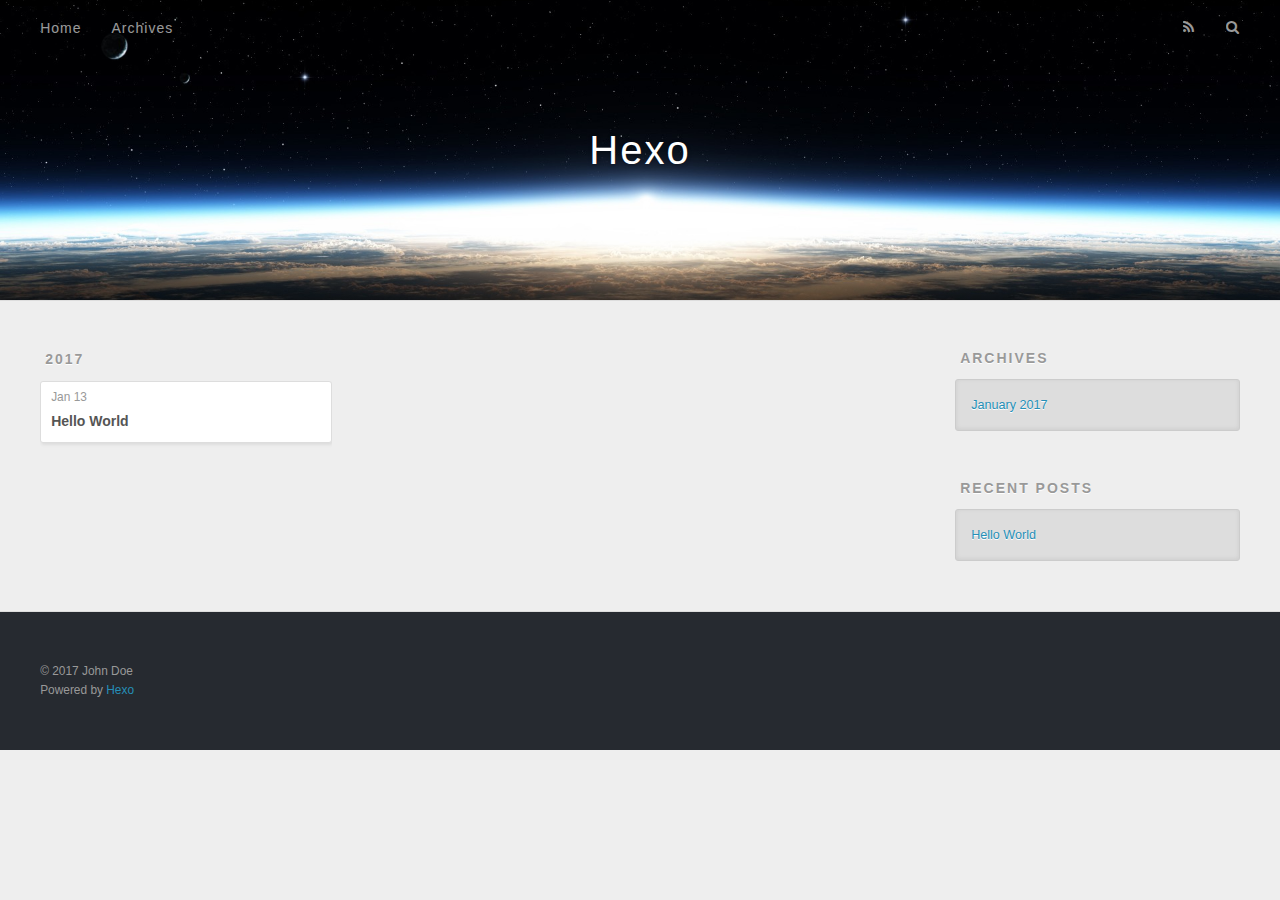
==== archives/index.html @ 20459047 "Site updated: 2017-01-13 18:05:09" ====
<!DOCTYPE html>
<html>
<head>
  <meta charset="utf-8">
  
  <title>Archives | Hexo</title>
  <meta name="viewport" content="width=device-width, initial-scale=1, maximum-scale=1">
  <meta property="og:type" content="website">
<meta property="og:title" content="Hexo">
<meta property="og:url" content="http://yoursite.com/archives/index.html">
<meta property="og:site_name" content="Hexo">
<meta name="twitter:card" content="summary">
<meta name="twitter:title" content="Hexo">
  
    <link rel="alternate" href="/atom.xml" title="Hexo" type="application/atom+xml">
  
  
    <link rel="icon" href="/favicon.png">
  
  
    <link href="//fonts.googleapis.com/css?family=Source+Code+Pro" rel="stylesheet" type="text/css">
  
  <link rel="stylesheet" href="/css/style.css">
  

</head>

<body>
  <div id="container">
    <div id="wrap">
      <header id="header">
  <div id="banner"></div>
  <div id="header-outer" class="outer">
    <div id="header-title" class="inner">
      <h1 id="logo-wrap">
        <a href="/" id="logo">Hexo</a>
      </h1>
      
    </div>
    <div id="header-inner" class="inner">
      <nav id="main-nav">
        <a id="main-nav-toggle" class="nav-icon"></a>
        
          <a class="main-nav-link" href="/">Home</a>
        
          <a class="main-nav-link" href="/archives">Archives</a>
        
      </nav>
      <nav id="sub-nav">
        
          <a id="nav-rss-link" class="nav-icon" href="/atom.xml" title="RSS Feed"></a>
        
        <a id="nav-search-btn" class="nav-icon" title="Search"></a>
      </nav>
      <div id="search-form-wrap">
        <form action="//google.com/search" method="get" accept-charset="UTF-8" class="search-form"><input type="search" name="q" results="0" class="search-form-input" placeholder="Search"><button type="submit" class="search-form-submit">&#xF002;</button><input type="hidden" name="sitesearch" value="http://yoursite.com"></form>
      </div>
    </div>
  </div>
</header>
      <div class="outer">
        <section id="main">
  
  
    
    
      
      
      <section class="archives-wrap">
        <div class="archive-year-wrap">
          <a href="/archives/2017" class="archive-year">2017</a>
        </div>
        <div class="archives">
    
    <article class="archive-article archive-type-post">
  <div class="archive-article-inner">
    <header class="archive-article-header">
      <a href="/2017/01/13/hello-world/" class="archive-article-date">
  <time datetime="2017-01-13T08:57:07.000Z" itemprop="datePublished">Jan 13</time>
</a>
      
  
    <h1 itemprop="name">
      <a class="archive-article-title" href="/2017/01/13/hello-world/">Hello World</a>
    </h1>
  

    </header>
  </div>
</article>
  
  
    </div></section>
  

</section>
        
          <aside id="sidebar">
  
    

  
    

  
    
  
    
  <div class="widget-wrap">
    <h3 class="widget-title">Archives</h3>
    <div class="widget">
      <ul class="archive-list"><li class="archive-list-item"><a class="archive-list-link" href="/archives/2017/01/">January 2017</a></li></ul>
    </div>
  </div>


  
    
  <div class="widget-wrap">
    <h3 class="widget-title">Recent Posts</h3>
    <div class="widget">
      <ul>
        
          <li>
            <a href="/2017/01/13/hello-world/">Hello World</a>
          </li>
        
      </ul>
    </div>
  </div>

  
</aside>
        
      </div>
      <footer id="footer">
  
  <div class="outer">
    <div id="footer-info" class="inner">
      &copy; 2017 John Doe<br>
      Powered by <a href="http://hexo.io/" target="_blank">Hexo</a>
    </div>
  </div>
</footer>
    </div>
    <nav id="mobile-nav">
  
    <a href="/" class="mobile-nav-link">Home</a>
  
    <a href="/archives" class="mobile-nav-link">Archives</a>
  
</nav>
    

<script src="//ajax.googleapis.com/ajax/libs/jquery/2.0.3/jquery.min.js"></script>


  <link rel="stylesheet" href="/fancybox/jquery.fancybox.css">
  <script src="/fancybox/jquery.fancybox.pack.js"></script>


<script src="/js/script.js"></script>

  </div>
</body>
</html>
---- css/style.css ----
body {
  width: 100%;
}
body:before,
body:after {
  content: "";
  display: table;
}
body:after {
  clear: both;
}
html,
body,
div,
span,
applet,
object,
iframe,
h1,
h2,
h3,
h4,
h5,
h6,
p,
blockquote,
pre,
a,
abbr,
acronym,
address,
big,
cite,
code,
del,
dfn,
em,
img,
ins,
kbd,
q,
s,
samp,
small,
strike,
strong,
sub,
sup,
tt,
var,
dl,
dt,
dd,
ol,
ul,
li,
fieldset,
form,
label,
legend,
table,
caption,
tbody,
tfoot,
thead,
tr,
th,
td {
  margin: 0;
  padding: 0;
  border: 0;
  outline: 0;
  font-weight: inherit;
  font-style: inherit;
  font-family: inherit;
  font-size: 100%;
  vertical-align: baseline;
}
body {
  line-height: 1;
  color: #000;
  background: #fff;
}
ol,
ul {
  list-style: none;
}
table {
  border-collapse: separate;
  border-spacing: 0;
  vertical-align: middle;
}
caption,
th,
td {
  text-align: left;
  font-weight: normal;
  vertical-align: middle;
}
a img {
  border: none;
}
input,
button {
  margin: 0;
  padding: 0;
}
input::-moz-focus-inner,
button::-moz-focus-inner {
  border: 0;
  padding: 0;
}
@font-face {
  font-family: FontAwesome;
  font-style: normal;
  font-weight: normal;
  src: url("fonts/fontawesome-webfont.eot?v=#4.0.3");
  src: url("fonts/fontawesome-webfont.eot?#iefix&v=#4.0.3") format("embedded-opentype"), url("fonts/fontawesome-webfont.woff?v=#4.0.3") format("woff"), url("fonts/fontawesome-webfont.ttf?v=#4.0.3") format("truetype"), url("fonts/fontawesome-webfont.svg#fontawesomeregular?v=#4.0.3") format("svg");
}
html,
body,
#container {
  height: 100%;
}
body {
  background: #eee;
  font: 14px "Helvetica Neue", Helvetica, Arial, sans-serif;
  -webkit-text-size-adjust: 100%;
}
.outer {
  max-width: 1220px;
  margin: 0 auto;
  padding: 0 20px;
}
.outer:before,
.outer:after {
  content: "";
  display: table;
}
.outer:after {
  clear: both;
}
.inner {
  display: inline;
  float: left;
  width: 98.33333333333333%;
  margin: 0 0.833333333333333%;
}
.left,
.alignleft {
  float: left;
}
.right,
.alignright {
  float: right;
}
.clear {
  clear: both;
}
#container {
  position: relative;
}
.mobile-nav-on {
  overflow: hidden;
}
#wrap {
  height: 100%;
  width: 100%;
  position: absolute;
  top: 0;
  left: 0;
  -webkit-transition: 0.2s ease-out;
  -moz-transition: 0.2s ease-out;
  -ms-transition: 0.2s ease-out;
  transition: 0.2s ease-out;
  z-index: 1;
  background: #eee;
}
.mobile-nav-on #wrap {
  left: 280px;
}
@media screen and (min-width: 768px) {
  #main {
    display: inline;
    float: left;
    width: 73.33333333333333%;
    margin: 0 0.833333333333333%;
  }
}
.article-date,
.article-category-link,
.archive-year,
.widget-title {
  text-decoration: none;
  text-transform: uppercase;
  letter-spacing: 2px;
  color: #999;
  margin-bottom: 1em;
  margin-left: 5px;
  line-height: 1em;
  text-shadow: 0 1px #fff;
  font-weight: bold;
}
.article-inner,
.archive-article-inner {
  background: #fff;
  -webkit-box-shadow: 1px 2px 3px #ddd;
  box-shadow: 1px 2px 3px #ddd;
  border: 1px solid #ddd;
  border-radius: 3px;
}
.article-entry h1,
.widget h1 {
  font-size: 2em;
}
.article-entry h2,
.widget h2 {
  font-size: 1.5em;
}
.article-entry h3,
.widget h3 {
  font-size: 1.3em;
}
.article-entry h4,
.widget h4 {
  font-size: 1.2em;
}
.article-entry h5,
.widget h5 {
  font-size: 1em;
}
.article-entry h6,
.widget h6 {
  font-size: 1em;
  color: #999;
}
.article-entry hr,
.widget hr {
  border: 1px dashed #ddd;
}
.article-entry strong,
.widget strong {
  font-weight: bold;
}
.article-entry em,
.widget em,
.article-entry cite,
.widget cite {
  font-style: italic;
}
.article-entry sup,
.widget sup,
.article-entry sub,
.widget sub {
  font-size: 0.75em;
  line-height: 0;
  position: relative;
  vertical-align: baseline;
}
.article-entry sup,
.widget sup {
  top: -0.5em;
}
.article-entry sub,
.widget sub {
  bottom: -0.2em;
}
.article-entry small,
.widget small {
  font-size: 0.85em;
}
.article-entry acronym,
.widget acronym,
.article-entry abbr,
.widget abbr {
  border-bottom: 1px dotted;
}
.article-entry ul,
.widget ul,
.article-entry ol,
.widget ol,
.article-entry dl,
.widget dl {
  margin: 0 20px;
  line-height: 1.6em;
}
.article-entry ul ul,
.widget ul ul,
.article-entry ol ul,
.widget ol ul,
.article-entry ul ol,
.widget ul ol,
.article-entry ol ol,
.widget ol ol {
  margin-top: 0;
  margin-bottom: 0;
}
.article-entry ul,
.widget ul {
  list-style: disc;
}
.article-entry ol,
.widget ol {
  list-style: decimal;
}
.article-entry dt,
.widget dt {
  font-weight: bold;
}
#header {
  height: 300px;
  position: relative;
  border-bottom: 1px solid #ddd;
}
#header:before,
#header:after {
  content: "";
  position: absolute;
  left: 0;
  right: 0;
  height: 40px;
}
#header:before {
  top: 0;
  background: -webkit-linear-gradient(rgba(0,0,0,0.2), transparent);
  background: -moz-linear-gradient(rgba(0,0,0,0.2), transparent);
  background: -ms-linear-gradient(rgba(0,0,0,0.2), transparent);
  background: linear-gradient(rgba(0,0,0,0.2), transparent);
}
#header:after {
  bottom: 0;
  background: -webkit-linear-gradient(transparent, rgba(0,0,0,0.2));
  background: -moz-linear-gradient(transparent, rgba(0,0,0,0.2));
  background: -ms-linear-gradient(transparent, rgba(0,0,0,0.2));
  background: linear-gradient(transparent, rgba(0,0,0,0.2));
}
#header-outer {
  height: 100%;
  position: relative;
}
#header-inner {
  position: relative;
  overflow: hidden;
}
#banner {
  position: absolute;
  top: 0;
  left: 0;
  width: 100%;
  height: 100%;
  background: url("images/banner.jpg") center #000;
  -webkit-background-size: cover;
  -moz-background-size: cover;
  background-size: cover;
  z-index: -1;
}
#header-title {
  text-align: center;
  height: 40px;
  position: absolute;
  top: 50%;
  left: 0;
  margin-top: -20px;
}
#logo,
#subtitle {
  text-decoration: none;
  color: #fff;
  font-weight: 300;
  text-shadow: 0 1px 4px rgba(0,0,0,0.3);
}
#logo {
  font-size: 40px;
  line-height: 40px;
  letter-spacing: 2px;
}
#subtitle {
  font-size: 16px;
  line-height: 16px;
  letter-spacing: 1px;
}
#subtitle-wrap {
  margin-top: 16px;
}
#main-nav {
  float: left;
  margin-left: -15px;
}
.nav-icon,
.main-nav-link {
  float: left;
  color: #fff;
  opacity: 0.6;
  text-decoration: none;
  text-shadow: 0 1px rgba(0,0,0,0.2);
  -webkit-transition: opacity 0.2s;
  -moz-transition: opacity 0.2s;
  -ms-transition: opacity 0.2s;
  transition: opacity 0.2s;
  display: block;
  padding: 20px 15px;
}
.nav-icon:hover,
.main-nav-link:hover {
  opacity: 1;
}
.nav-icon {
  font-family: FontAwesome;
  text-align: center;
  font-size: 14px;
  width: 14px;
  height: 14px;
  padding: 20px 15px;
  position: relative;
  cursor: pointer;
}
.main-nav-link {
  font-weight: 300;
  letter-spacing: 1px;
}
@media screen and (max-width: 479px) {
  .main-nav-link {
    display: none;
  }
}
#main-nav-toggle {
  display: none;
}
#main-nav-toggle:before {
  content: "\f0c9";
}
@media screen and (max-width: 479px) {
  #main-nav-toggle {
    display: block;
  }
}
#sub-nav {
  float: right;
  margin-right: -15px;
}
#nav-rss-link:before {
  content: "\f09e";
}
#nav-search-btn:before {
  content: "\f002";
}
#search-form-wrap {
  position: absolute;
  top: 15px;
  width: 150px;
  height: 30px;
  right: -150px;
  opacity: 0;
  -webkit-transition: 0.2s ease-out;
  -moz-transition: 0.2s ease-out;
  -ms-transition: 0.2s ease-out;
  transition: 0.2s ease-out;
}
#search-form-wrap.on {
  opacity: 1;
  right: 0;
}
@media screen and (max-width: 479px) {
  #search-form-wrap {
    width: 100%;
    right: -100%;
  }
}
.search-form {
  position: absolute;
  top: 0;
  left: 0;
  right: 0;
  background: #fff;
  padding: 5px 15px;
  border-radius: 15px;
  -webkit-box-shadow: 0 0 10px rgba(0,0,0,0.3);
  box-shadow: 0 0 10px rgba(0,0,0,0.3);
}
.search-form-input {
  border: none;
  background: none;
  color: #555;
  width: 100%;
  font: 13px "Helvetica Neue", Helvetica, Arial, sans-serif;
  outline: none;
}
.search-form-input::-webkit-search-results-decoration,
.search-form-input::-webkit-search-cancel-button {
  -webkit-appearance: none;
}
.search-form-submit {
  position: absolute;
  top: 50%;
  right: 10px;
  margin-top: -7px;
  font: 13px FontAwesome;
  border: none;
  background: none;
  color: #bbb;
  cursor: pointer;
}
.search-form-submit:hover,
.search-form-submit:focus {
  color: #777;
}
.article {
  margin: 50px 0;
}
.article-inner {
  overflow: hidden;
}
.article-meta:before,
.article-meta:after {
  content: "";
  display: table;
}
.article-meta:after {
  clear: both;
}
.article-date {
  float: left;
}
.article-category {
  float: left;
  line-height: 1em;
  color: #ccc;
  text-shadow: 0 1px #fff;
  margin-left: 8px;
}
.article-category:before {
  content: "\2022";
}
.article-category-link {
  margin: 0 12px 1em;
}
.article-header {
  padding: 20px 20px 0;
}
.article-title {
  text-decoration: none;
  font-size: 2em;
  font-weight: bold;
  color: #555;
  line-height: 1.1em;
  -webkit-transition: color 0.2s;
  -moz-transition: color 0.2s;
  -ms-transition: color 0.2s;
  transition: color 0.2s;
}
a.article-title:hover {
  color: #258fb8;
}
.article-entry {
  color: #555;
  padding: 0 20px;
}
.article-entry:before,
.article-entry:after {
  content: "";
  display: table;
}
.article-entry:after {
  clear: both;
}
.article-entry p,
.article-entry table {
  line-height: 1.6em;
  margin: 1.6em 0;
}
.article-entry h1,
.article-entry h2,
.article-entry h3,
.article-entry h4,
.article-entry h5,
.article-entry h6 {
  font-weight: bold;
}
.article-entry h1,
.article-entry h2,
.article-entry h3,
.article-entry h4,
.article-entry h5,
.article-entry h6 {
  line-height: 1.1em;
  margin: 1.1em 0;
}
.article-entry a {
  color: #258fb8;
  text-decoration: none;
}
.article-entry a:hover {
  text-decoration: underline;
}
.article-entry ul,
.article-entry ol,
.article-entry dl {
  margin-top: 1.6em;
  margin-bottom: 1.6em;
}
.article-entry img,
.article-entry video {
  max-width: 100%;
  height: auto;
  display: block;
  margin: auto;
}
.article-entry iframe {
  border: none;
}
.article-entry table {
  width: 100%;
  border-collapse: collapse;
  border-spacing: 0;
}
.article-entry th {
  font-weight: bold;
  border-bottom: 3px solid #ddd;
  padding-bottom: 0.5em;
}
.article-entry td {
  border-bottom: 1px solid #ddd;
  padding: 10px 0;
}
.article-entry blockquote {
  font-family: Georgia, "Times New Roman", serif;
  font-size: 1.4em;
  margin: 1.6em 20px;
  text-align: center;
}
.article-entry blockquote footer {
  font-size: 14px;
  margin: 1.6em 0;
  font-family: "Helvetica Neue", Helvetica, Arial, sans-serif;
}
.article-entry blockquote footer cite:before {
  content: "—";
  padding: 0 0.5em;
}
.article-entry .pullquote {
  text-align: left;
  width: 45%;
  margin: 0;
}
.article-entry .pullquote.left {
  margin-left: 0.5em;
  margin-right: 1em;
}
.article-entry .pullquote.right {
  margin-right: 0.5em;
  margin-left: 1em;
}
.article-entry .caption {
  color: #999;
  display: block;
  font-size: 0.9em;
  margin-top: 0.5em;
  position: relative;
  text-align: center;
}
.article-entry .video-container {
  position: relative;
  padding-top: 56.25%;
  height: 0;
  overflow: hidden;
}
.article-entry .video-container iframe,
.article-entry .video-container object,
.article-entry .video-container embed {
  position: absolute;
  top: 0;
  left: 0;
  width: 100%;
  height: 100%;
  margin-top: 0;
}
.article-more-link a {
  display: inline-block;
  line-height: 1em;
  padding: 6px 15px;
  border-radius: 15px;
  background: #eee;
  color: #999;
  text-shadow: 0 1px #fff;
  text-decoration: none;
}
.article-more-link a:hover {
  background: #258fb8;
  color: #fff;
  text-decoration: none;
  text-shadow: 0 1px #1e7293;
}
.article-footer {
  font-size: 0.85em;
  line-height: 1.6em;
  border-top: 1px solid #ddd;
  padding-top: 1.6em;
  margin: 0 20px 20px;
}
.article-footer:before,
.article-footer:after {
  content: "";
  display: table;
}
.article-footer:after {
  clear: both;
}
.article-footer a {
  color: #999;
  text-decoration: none;
}
.article-footer a:hover {
  color: #555;
}
.article-tag-list-item {
  float: left;
  margin-right: 10px;
}
.article-tag-list-link:before {
  content: "#";
}
.article-comment-link {
  float: right;
}
.article-comment-link:before {
  content: "\f075";
  font-family: FontAwesome;
  padding-right: 8px;
}
.article-share-link {
  cursor: pointer;
  float: right;
  margin-left: 20px;
}
.article-share-link:before {
  content: "\f064";
  font-family: FontAwesome;
  padding-right: 6px;
}
#article-nav {
  position: relative;
}
#article-nav:before,
#article-nav:after {
  content: "";
  display: table;
}
#article-nav:after {
  clear: both;
}
@media screen and (min-width: 768px) {
  #article-nav {
    margin: 50px 0;
  }
  #article-nav:before {
    width: 8px;
    height: 8px;
    position: absolute;
    top: 50%;
    left: 50%;
    margin-top: -4px;
    margin-left: -4px;
    content: "";
    border-radius: 50%;
    background: #ddd;
    -webkit-box-shadow: 0 1px 2px #fff;
    box-shadow: 0 1px 2px #fff;
  }
}
.article-nav-link-wrap {
  text-decoration: none;
  text-shadow: 0 1px #fff;
  color: #999;
  -webkit-box-sizing: border-box;
  -moz-box-sizing: border-box;
  box-sizing: border-box;
  margin-top: 50px;
  text-align: center;
  display: block;
}
.article-nav-link-wrap:hover {
  color: #555;
}
@media screen and (min-width: 768px) {
  .article-nav-link-wrap {
    width: 50%;
    margin-top: 0;
  }
}
@media screen and (min-width: 768px) {
  #article-nav-newer {
    float: left;
    text-align: right;
    padding-right: 20px;
  }
}
@media screen and (min-width: 768px) {
  #article-nav-older {
    float: right;
    text-align: left;
    padding-left: 20px;
  }
}
.article-nav-caption {
  text-transform: uppercase;
  letter-spacing: 2px;
  color: #ddd;
  line-height: 1em;
  font-weight: bold;
}
#article-nav-newer .article-nav-caption {
  margin-right: -2px;
}
.article-nav-title {
  font-size: 0.85em;
  line-height: 1.6em;
  margin-top: 0.5em;
}
.article-share-box {
  position: absolute;
  display: none;
  background: #fff;
  -webkit-box-shadow: 1px 2px 10px rgba(0,0,0,0.2);
  box-shadow: 1px 2px 10px rgba(0,0,0,0.2);
  border-radius: 3px;
  margin-left: -145px;
  overflow: hidden;
  z-index: 1;
}
.article-share-box.on {
  display: block;
}
.article-share-input {
  width: 100%;
  background: none;
  -webkit-box-sizing: border-box;
  -moz-box-sizing: border-box;
  box-sizing: border-box;
  font: 14px "Helvetica Neue", Helvetica, Arial, sans-serif;
  padding: 0 15px;
  color: #555;
  outline: none;
  border: 1px solid #ddd;
  border-radius: 3px 3px 0 0;
  height: 36px;
  line-height: 36px;
}
.article-share-links {
  background: #eee;
}
.article-share-links:before,
.article-share-links:after {
  content: "";
  display: table;
}
.article-share-links:after {
  clear: both;
}
.article-share-twitter,
.article-share-facebook,
.article-share-pinterest,
.article-share-google {
  width: 50px;
  height: 36px;
  display: block;
  float: left;
  position: relative;
  color: #999;
  text-shadow: 0 1px #fff;
}
.article-share-twitter:before,
.article-share-facebook:before,
.article-share-pinterest:before,
.article-share-google:before {
  font-size: 20px;
  font-family: FontAwesome;
  width: 20px;
  height: 20px;
  position: absolute;
  top: 50%;
  left: 50%;
  margin-top: -10px;
  margin-left: -10px;
  text-align: center;
}
.article-share-twitter:hover,
.article-share-facebook:hover,
.article-share-pinterest:hover,
.article-share-google:hover {
  color: #fff;
}
.article-share-twitter:before {
  content: "\f099";
}
.article-share-twitter:hover {
  background: #00aced;
  text-shadow: 0 1px #008abe;
}
.article-share-facebook:before {
  content: "\f09a";
}
.article-share-facebook:hover {
  background: #3b5998;
  text-shadow: 0 1px #2f477a;
}
.article-share-pinterest:before {
  content: "\f0d2";
}
.article-share-pinterest:hover {
  background: #cb2027;
  text-shadow: 0 1px #a21a1f;
}
.article-share-google:before {
  content: "\f0d5";
}
.article-share-google:hover {
  background: #dd4b39;
  text-shadow: 0 1px #be3221;
}
.article-gallery {
  background: #000;
  position: relative;
}
.article-gallery-photos {
  position: relative;
  overflow: hidden;
}
.article-gallery-img {
  display: none;
  max-width: 100%;
}
.article-gallery-img:first-child {
  display: block;
}
.article-gallery-img.loaded {
  position: absolute;
  display: block;
}
.article-gallery-img img {
  display: block;
  max-width: 100%;
  margin: 0 auto;
}
#comments {
  background: #fff;
  -webkit-box-shadow: 1px 2px 3px #ddd;
  box-shadow: 1px 2px 3px #ddd;
  padding: 20px;
  border: 1px solid #ddd;
  border-radius: 3px;
  margin: 50px 0;
}
#comments a {
  color: #258fb8;
}
.archives-wrap {
  margin: 50px 0;
}
.archives:before,
.archives:after {
  content: "";
  display: table;
}
.archives:after {
  clear: both;
}
.archive-year-wrap {
  margin-bottom: 1em;
}
.archives {
  -webkit-column-gap: 10px;
  -moz-column-gap: 10px;
  column-gap: 10px;
}
@media screen and (min-width: 480px) and (max-width: 767px) {
  .archives {
    -webkit-column-count: 2;
    -moz-column-count: 2;
    column-count: 2;
  }
}
@media screen and (min-width: 768px) {
  .archives {
    -webkit-column-count: 3;
    -moz-column-count: 3;
    column-count: 3;
  }
}
.archive-article {
  -webkit-column-break-inside: avoid;
  page-break-inside: avoid;
  overflow: hidden;
  break-inside: avoid-column;
}
.archive-article-inner {
  padding: 10px;
  margin-bottom: 15px;
}
.archive-article-title {
  text-decoration: none;
  font-weight: bold;
  color: #555;
  -webkit-transition: color 0.2s;
  -moz-transition: color 0.2s;
  -ms-transition: color 0.2s;
  transition: color 0.2s;
  line-height: 1.6em;
}
.archive-article-title:hover {
  color: #258fb8;
}
.archive-article-footer {
  margin-top: 1em;
}
.archive-article-date {
  color: #999;
  text-decoration: none;
  font-size: 0.85em;
  line-height: 1em;
  margin-bottom: 0.5em;
  display: block;
}
#page-nav {
  margin: 50px auto;
  background: #fff;
  -webkit-box-shadow: 1px 2px 3px #ddd;
  box-shadow: 1px 2px 3px #ddd;
  border: 1px solid #ddd;
  border-radius: 3px;
  text-align: center;
  color: #999;
  overflow: hidden;
}
#page-nav:before,
#page-nav:after {
  content: "";
  display: table;
}
#page-nav:after {
  clear: both;
}
#page-nav a,
#page-nav span {
  padding: 10px 20px;
  line-height: 1;
  height: 2ex;
}
#page-nav a {
  color: #999;
  text-decoration: none;
}
#page-nav a:hover {
  background: #999;
  color: #fff;
}
#page-nav .prev {
  float: left;
}
#page-nav .next {
  float: right;
}
#page-nav .page-number {
  display: inline-block;
}
@media screen and (max-width: 479px) {
  #page-nav .page-number {
    display: none;
  }
}
#page-nav .current {
  color: #555;
  font-weight: bold;
}
#page-nav .space {
  color: #ddd;
}
#footer {
  background: #262a30;
  padding: 50px 0;
  border-top: 1px solid #ddd;
  color: #999;
}
#footer a {
  color: #258fb8;
  text-decoration: none;
}
#footer a:hover {
  text-decoration: underline;
}
#footer-info {
  line-height: 1.6em;
  font-size: 0.85em;
}
.article-entry pre,
.article-entry .highlight {
  background: #2d2d2d;
  margin: 0 -20px;
  padding: 15px 20px;
  border-style: solid;
  border-color: #ddd;
  border-width: 1px 0;
  overflow: auto;
  color: #ccc;
  line-height: 22.400000000000002px;
}
.article-entry .highlight .gutter pre,
.article-entry .gist .gist-file .gist-data .line-numbers {
  color: #666;
  font-size: 0.85em;
}
.article-entry pre,
.article-entry code {
  font-family: "Source Code Pro", Consolas, Monaco, Menlo, Consolas, monospace;
}
.article-entry code {
  background: #eee;
  text-shadow: 0 1px #fff;
  padding: 0 0.3em;
}
.article-entry pre code {
  background: none;
  text-shadow: none;
  padding: 0;
}
.article-entry .highlight pre {
  border: none;
  margin: 0;
  padding: 0;
}
.article-entry .highlight table {
  margin: 0;
  width: auto;
}
.article-entry .highlight td {
  border: none;
  padding: 0;
}
.article-entry .highlight figcaption {
  font-size: 0.85em;
  color: #999;
  line-height: 1em;
  margin-bottom: 1em;
}
.article-entry .highlight figcaption:before,
.article-entry .highlight figcaption:after {
  content: "";
  display: table;
}
.article-entry .highlight figcaption:after {
  clear: both;
}
.article-entry .highlight figcaption a {
  float: right;
}
.article-entry .highlight .gutter pre {
  text-align: right;
  padding-right: 20px;
}
.article-entry .highlight .line {
  height: 22.400000000000002px;
}
.article-entry .highlight .line.marked {
  background: #515151;
}
.article-entry .gist {
  margin: 0 -20px;
  border-style: solid;
  border-color: #ddd;
  border-width: 1px 0;
  background: #2d2d2d;
  padding: 15px 20px 15px 0;
}
.article-entry .gist .gist-file {
  border: none;
  font-family: "Source Code Pro", Consolas, Monaco, Menlo, Consolas, monospace;
  margin: 0;
}
.article-entry .gist .gist-file .gist-data {
  background: none;
  border: none;
}
.article-entry .gist .gist-file .gist-data .line-numbers {
  background: none;
  border: none;
  padding: 0 20px 0 0;
}
.article-entry .gist .gist-file .gist-data .line-data {
  padding: 0 !important;
}
.article-entry .gist .gist-file .highlight {
  margin: 0;
  padding: 0;
  border: none;
}
.article-entry .gist .gist-file .gist-meta {
  background: #2d2d2d;
  color: #999;
  font: 0.85em "Helvetica Neue", Helvetica, Arial, sans-serif;
  text-shadow: 0 0;
  padding: 0;
  margin-top: 1em;
  margin-left: 20px;
}
.article-entry .gist .gist-file .gist-meta a {
  color: #258fb8;
  font-weight: normal;
}
.article-entry .gist .gist-file .gist-meta a:hover {
  text-decoration: underline;
}
pre .comment,
pre .title {
  color: #999;
}
pre .variable,
pre .attribute,
pre .tag,
pre .regexp,
pre .ruby .constant,
pre .xml .tag .title,
pre .xml .pi,
pre .xml .doctype,
pre .html .doctype,
pre .css .id,
pre .css .class,
pre .css .pseudo {
  color: #f2777a;
}
pre .number,
pre .preprocessor,
pre .built_in,
pre .literal,
pre .params,
pre .constant {
  color: #f99157;
}
pre .class,
pre .ruby .class .title,
pre .css .rules .attribute {
  color: #9c9;
}
pre .string,
pre .value,
pre .inheritance,
pre .header,
pre .ruby .symbol,
pre .xml .cdata {
  color: #9c9;
}
pre .css .hexcolor {
  color: #6cc;
}
pre .function,
pre .python .decorator,
pre .python .title,
pre .ruby .function .title,
pre .ruby .title .keyword,
pre .perl .sub,
pre .javascript .title,
pre .coffeescript .title {
  color: #69c;
}
pre .keyword,
pre .javascript .function {
  color: #c9c;
}
@media screen and (max-width: 479px) {
  #mobile-nav {
    position: absolute;
    top: 0;
    left: 0;
    width: 280px;
    height: 100%;
    background: #191919;
    border-right: 1px solid #fff;
  }
}
@media screen and (max-width: 479px) {
  .mobile-nav-link {
    display: block;
    color: #999;
    text-decoration: none;
    padding: 15px 20px;
    font-weight: bold;
  }
  .mobile-nav-link:hover {
    color: #fff;
  }
}
@media screen and (min-width: 768px) {
  #sidebar {
    display: inline;
    float: left;
    width: 23.333333333333332%;
    margin: 0 0.833333333333333%;
  }
}
.widget-wrap {
  margin: 50px 0;
}
.widget {
  color: #777;
  text-shadow: 0 1px #fff;
  background: #ddd;
  -webkit-box-shadow: 0 -1px 4px #ccc inset;
  box-shadow: 0 -1px 4px #ccc inset;
  border: 1px solid #ccc;
  padding: 15px;
  border-radius: 3px;
}
.widget a {
  color: #258fb8;
  text-decoration: none;
}
.widget a:hover {
  text-decoration: underline;
}
.widget ul ul,
.widget ol ul,
.widget dl ul,
.widget ul ol,
.widget ol ol,
.widget dl ol,
.widget ul dl,
.widget ol dl,
.widget dl dl {
  margin-left: 15px;
  list-style: disc;
}
.widget {
  line-height: 1.6em;
  word-wrap: break-word;
  font-size: 0.9em;
}
.widget ul,
.widget ol {
  list-style: none;
  margin: 0;
}
.widget ul ul,
.widget ol ul,
.widget ul ol,
.widget ol ol {
  margin: 0 20px;
}
.widget ul ul,
.widget ol ul {
  list-style: disc;
}
.widget ul ol,
.widget ol ol {
  list-style: decimal;
}
.category-list-count,
.tag-list-count,
.archive-list-count {
  padding-left: 5px;
  color: #999;
  font-size: 0.85em;
}
.category-list-count:before,
.tag-list-count:before,
.archive-list-count:before {
  content: "(";
}
.category-list-count:after,
.tag-list-count:after,
.archive-list-count:after {
  content: ")";
}
.tagcloud a {
  margin-right: 5px;
  display: inline-block;
}
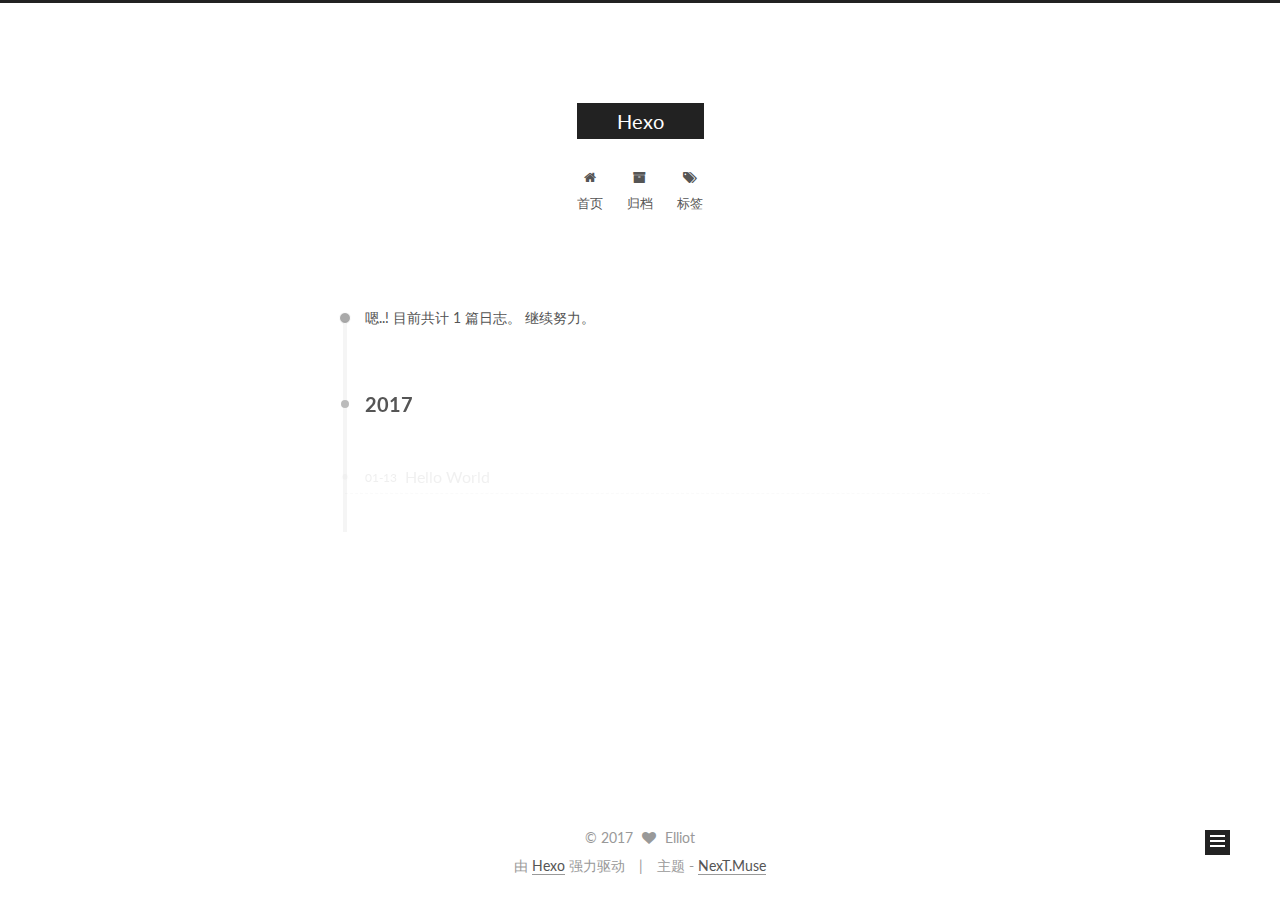
==== commit c3961f76: "Site updated: 2017-01-14 07:31:48" ====
--- a/archives/index.html
+++ b/archives/index.html
@@ -1,166 +1,512 @@
-<!DOCTYPE html>
-<html>
+<!doctype html>
+
+
+
+  
+
+
+<html class="theme-next muse use-motion" lang="zh-Hans">
 <head>
-  <meta charset="utf-8">
-  
-  <title>Archives | Hexo</title>
-  <meta name="viewport" content="width=device-width, initial-scale=1, maximum-scale=1">
-  <meta property="og:type" content="website">
+  <meta charset="UTF-8"/>
+<meta http-equiv="X-UA-Compatible" content="IE=edge" />
+<meta name="viewport" content="width=device-width, initial-scale=1, maximum-scale=1"/>
+
+
+
+<meta http-equiv="Cache-Control" content="no-transform" />
+<meta http-equiv="Cache-Control" content="no-siteapp" />
+
+
+
+
+
+
+
+
+
+
+
+
+  
+  
+  <link href="/lib/fancybox/source/jquery.fancybox.css?v=2.1.5" rel="stylesheet" type="text/css" />
+
+
+
+
+  
+  
+  
+  
+
+  
+    
+    
+  
+
+  
+
+  
+
+  
+
+  
+
+  
+    
+    
+    <link href="//fonts.googleapis.com/css?family=Lato:300,300italic,400,400italic,700,700italic&subset=latin,latin-ext" rel="stylesheet" type="text/css">
+  
+
+
+
+
+
+
+<link href="/lib/font-awesome/css/font-awesome.min.css?v=4.6.2" rel="stylesheet" type="text/css" />
+
+<link href="/css/main.css?v=5.1.0" rel="stylesheet" type="text/css" />
+
+
+  <meta name="keywords" content="Hexo, NexT" />
+
+
+
+
+
+
+
+
+  <link rel="shortcut icon" type="image/x-icon" href="/favicon.ico?v=5.1.0" />
+
+
+
+
+
+
+<meta property="og:type" content="website">
 <meta property="og:title" content="Hexo">
 <meta property="og:url" content="http://yoursite.com/archives/index.html">
 <meta property="og:site_name" content="Hexo">
 <meta name="twitter:card" content="summary">
 <meta name="twitter:title" content="Hexo">
-  
-    <link rel="alternate" href="/atom.xml" title="Hexo" type="application/atom+xml">
-  
-  
-    <link rel="icon" href="/favicon.png">
-  
-  
-    <link href="//fonts.googleapis.com/css?family=Source+Code+Pro" rel="stylesheet" type="text/css">
-  
-  <link rel="stylesheet" href="/css/style.css">
-  
-
+
+
+
+<script type="text/javascript" id="hexo.configurations">
+  var NexT = window.NexT || {};
+  var CONFIG = {
+    root: '/',
+    scheme: 'Muse',
+    sidebar: {"position":"left","display":"post"},
+    fancybox: true,
+    motion: true,
+    duoshuo: {
+      userId: '0',
+      author: '博主'
+    },
+    algolia: {
+      applicationID: '',
+      apiKey: '',
+      indexName: '',
+      hits: {"per_page":10},
+      labels: {"input_placeholder":"Search for Posts","hits_empty":"We didn't find any results for the search: ${query}","hits_stats":"${hits} results found in ${time} ms"}
+    }
+  };
+</script>
+
+
+
+  <link rel="canonical" href="http://yoursite.com/archives/"/>
+
+
+
+
+
+  <title> 归档 | Hexo </title>
 </head>
 
-<body>
-  <div id="container">
-    <div id="wrap">
-      <header id="header">
-  <div id="banner"></div>
-  <div id="header-outer" class="outer">
-    <div id="header-title" class="inner">
-      <h1 id="logo-wrap">
-        <a href="/" id="logo">Hexo</a>
+<body itemscope itemtype="http://schema.org/WebPage" lang="zh-Hans">
+
+  
+
+
+
+
+
+
+
+
+
+
+  
+  
+    
+  
+
+  <div class="container one-collumn sidebar-position-left  page-archive  ">
+    <div class="headband"></div>
+
+    <header id="header" class="header" itemscope itemtype="http://schema.org/WPHeader">
+      <div class="header-inner"><div class="site-meta ">
+  
+
+  <div class="custom-logo-site-title">
+    <a href="/"  class="brand" rel="start">
+      <span class="logo-line-before"><i></i></span>
+      <span class="site-title">Hexo</span>
+      <span class="logo-line-after"><i></i></span>
+    </a>
+  </div>
+    
+      <p class="site-subtitle"></p>
+    
+</div>
+
+<div class="site-nav-toggle">
+  <button>
+    <span class="btn-bar"></span>
+    <span class="btn-bar"></span>
+    <span class="btn-bar"></span>
+  </button>
+</div>
+
+<nav class="site-nav">
+  
+
+  
+    <ul id="menu" class="menu">
+      
+        
+        <li class="menu-item menu-item-home">
+          <a href="/" rel="section">
+            
+              <i class="menu-item-icon fa fa-fw fa-home"></i> <br />
+            
+            首页
+          </a>
+        </li>
+      
+        
+        <li class="menu-item menu-item-archives">
+          <a href="/archives" rel="section">
+            
+              <i class="menu-item-icon fa fa-fw fa-archive"></i> <br />
+            
+            归档
+          </a>
+        </li>
+      
+        
+        <li class="menu-item menu-item-tags">
+          <a href="/tags" rel="section">
+            
+              <i class="menu-item-icon fa fa-fw fa-tags"></i> <br />
+            
+            标签
+          </a>
+        </li>
+      
+
+      
+    </ul>
+  
+
+  
+</nav>
+
+
+
+ </div>
+    </header>
+
+    <main id="main" class="main">
+      <div class="main-inner">
+        <div class="content-wrap">
+          <div id="content" class="content">
+            
+
+  <section id="posts" class="posts-collapse">
+    <span class="archive-move-on"></span>
+
+    <span class="archive-page-counter">
+      
+      
+      
+        
+      
+      嗯..! 目前共计 1 篇日志。 继续努力。
+    </span>
+
+    
+
+      
+      
+      
+
+      
+        
+        <div class="collection-title">
+          <h2 class="archive-year motion-element" id="archive-year-2017">2017</h2>
+        </div>
+      
+      
+
+      
+
+  <article class="post post-type-normal" itemscope itemtype="http://schema.org/Article">
+    <header class="post-header">
+
+      <h1 class="post-title">
+        
+            <a class="post-title-link" href="/2017/01/13/hello-world/" itemprop="url">
+              
+                <span itemprop="name">Hello World</span>
+              
+            </a>
+        
       </h1>
-      
-    </div>
-    <div id="header-inner" class="inner">
-      <nav id="main-nav">
-        <a id="main-nav-toggle" class="nav-icon"></a>
-        
-          <a class="main-nav-link" href="/">Home</a>
-        
-          <a class="main-nav-link" href="/archives">Archives</a>
-        
-      </nav>
-      <nav id="sub-nav">
-        
-          <a id="nav-rss-link" class="nav-icon" href="/atom.xml" title="RSS Feed"></a>
-        
-        <a id="nav-search-btn" class="nav-icon" title="Search"></a>
-      </nav>
-      <div id="search-form-wrap">
-        <form action="//google.com/search" method="get" accept-charset="UTF-8" class="search-form"><input type="search" name="q" results="0" class="search-form-input" placeholder="Search"><button type="submit" class="search-form-submit">&#xF002;</button><input type="hidden" name="sitesearch" value="http://yoursite.com"></form>
+
+      <div class="post-meta">
+        <time class="post-time" itemprop="dateCreated"
+              datetime="2017-01-13T16:57:07+08:00"
+              content="2017-01-13" >
+          01-13
+        </time>
       </div>
+
+    </header>
+  </article>
+
+
+
+    
+
+  </section>
+
+  
+
+
+          
+          </div>
+          
+
+
+          
+
+        </div>
+        
+          
+  
+  <div class="sidebar-toggle">
+    <div class="sidebar-toggle-line-wrap">
+      <span class="sidebar-toggle-line sidebar-toggle-line-first"></span>
+      <span class="sidebar-toggle-line sidebar-toggle-line-middle"></span>
+      <span class="sidebar-toggle-line sidebar-toggle-line-last"></span>
     </div>
   </div>
-</header>
-      <div class="outer">
-        <section id="main">
-  
-  
-    
-    
-      
-      
-      <section class="archives-wrap">
-        <div class="archive-year-wrap">
-          <a href="/archives/2017" class="archive-year">2017</a>
+
+  <aside id="sidebar" class="sidebar">
+    <div class="sidebar-inner">
+
+      
+
+      
+
+      <section class="site-overview sidebar-panel sidebar-panel-active">
+        <div class="site-author motion-element" itemprop="author" itemscope itemtype="http://schema.org/Person">
+          <img class="site-author-image" itemprop="image"
+               src="/images/avatar.gif"
+               alt="Elliot" />
+          <p class="site-author-name" itemprop="name">Elliot</p>
+          <p class="site-description motion-element" itemprop="description"></p>
         </div>
-        <div class="archives">
-    
-    <article class="archive-article archive-type-post">
-  <div class="archive-article-inner">
-    <header class="archive-article-header">
-      <a href="/2017/01/13/hello-world/" class="archive-article-date">
-  <time datetime="2017-01-13T08:57:07.000Z" itemprop="datePublished">Jan 13</time>
-</a>
-      
-  
-    <h1 itemprop="name">
-      <a class="archive-article-title" href="/2017/01/13/hello-world/">Hello World</a>
-    </h1>
-  
-
-    </header>
-  </div>
-</article>
-  
-  
-    </div></section>
-  
-
-</section>
-        
-          <aside id="sidebar">
-  
-    
-
-  
-    
-
-  
-    
-  
-    
-  <div class="widget-wrap">
-    <h3 class="widget-title">Archives</h3>
-    <div class="widget">
-      <ul class="archive-list"><li class="archive-list-item"><a class="archive-list-link" href="/archives/2017/01/">January 2017</a></li></ul>
+        <nav class="site-state motion-element">
+        
+          
+            <div class="site-state-item site-state-posts">
+              <a href="/archives">
+                <span class="site-state-item-count">1</span>
+                <span class="site-state-item-name">日志</span>
+              </a>
+            </div>
+          
+
+          
+
+          
+
+        </nav>
+
+        
+
+        <div class="links-of-author motion-element">
+          
+        </div>
+
+        
+        
+
+        
+        
+
+        
+
+
+      </section>
+
+      
+
+    </div>
+  </aside>
+
+
+        
+      </div>
+    </main>
+
+    <footer id="footer" class="footer">
+      <div class="footer-inner">
+        <div class="copyright" >
+  
+  &copy; 
+  <span itemprop="copyrightYear">2017</span>
+  <span class="with-love">
+    <i class="fa fa-heart"></i>
+  </span>
+  <span class="author" itemprop="copyrightHolder">Elliot</span>
+</div>
+
+
+<div class="powered-by">
+  由 <a class="theme-link" href="https://hexo.io">Hexo</a> 强力驱动
+</div>
+
+<div class="theme-info">
+  主题 -
+  <a class="theme-link" href="https://github.com/iissnan/hexo-theme-next">
+    NexT.Muse
+  </a>
+</div>
+
+
+        
+
+        
+      </div>
+    </footer>
+
+    <div class="back-to-top">
+      <i class="fa fa-arrow-up"></i>
     </div>
   </div>
 
-
-  
-    
-  <div class="widget-wrap">
-    <h3 class="widget-title">Recent Posts</h3>
-    <div class="widget">
-      <ul>
-        
-          <li>
-            <a href="/2017/01/13/hello-world/">Hello World</a>
-          </li>
-        
-      </ul>
-    </div>
-  </div>
-
-  
-</aside>
-        
-      </div>
-      <footer id="footer">
-  
-  <div class="outer">
-    <div id="footer-info" class="inner">
-      &copy; 2017 John Doe<br>
-      Powered by <a href="http://hexo.io/" target="_blank">Hexo</a>
-    </div>
-  </div>
-</footer>
-    </div>
-    <nav id="mobile-nav">
-  
-    <a href="/" class="mobile-nav-link">Home</a>
-  
-    <a href="/archives" class="mobile-nav-link">Archives</a>
-  
-</nav>
-    
-
-<script src="//ajax.googleapis.com/ajax/libs/jquery/2.0.3/jquery.min.js"></script>
-
-
-  <link rel="stylesheet" href="/fancybox/jquery.fancybox.css">
-  <script src="/fancybox/jquery.fancybox.pack.js"></script>
-
-
-<script src="/js/script.js"></script>
-
-  </div>
+  
+
+<script type="text/javascript">
+  if (Object.prototype.toString.call(window.Promise) !== '[object Function]') {
+    window.Promise = null;
+  }
+</script>
+
+
+
+
+
+
+
+
+
+  
+
+
+
+
+  
+  <script type="text/javascript" src="/lib/jquery/index.js?v=2.1.3"></script>
+
+  
+  <script type="text/javascript" src="/lib/fastclick/lib/fastclick.min.js?v=1.0.6"></script>
+
+  
+  <script type="text/javascript" src="/lib/jquery_lazyload/jquery.lazyload.js?v=1.9.7"></script>
+
+  
+  <script type="text/javascript" src="/lib/velocity/velocity.min.js?v=1.2.1"></script>
+
+  
+  <script type="text/javascript" src="/lib/velocity/velocity.ui.min.js?v=1.2.1"></script>
+
+  
+  <script type="text/javascript" src="/lib/fancybox/source/jquery.fancybox.pack.js?v=2.1.5"></script>
+
+
+  
+
+
+  <script type="text/javascript" src="/js/src/utils.js?v=5.1.0"></script>
+
+  <script type="text/javascript" src="/js/src/motion.js?v=5.1.0"></script>
+
+
+
+  
+  
+
+  
+  
+    <script type="text/javascript" id="motion.page.archive">
+      $('.archive-year').velocity('transition.slideLeftIn');
+    </script>
+  
+
+
+  
+
+
+  <script type="text/javascript" src="/js/src/bootstrap.js?v=5.1.0"></script>
+
+
+
+  
+
+
+
+  
+
+
+
+
+	
+
+
+
+
+
+  
+
+
+
+
+
+  
+
+  
+
+
+
+
+  
+  
+
+  
+
+  
+
+  
+
+  
+
+
 </body>
-</html>+</html>
--- a/css/main.css
+++ b/css/main.css
@@ -0,0 +1,2509 @@
+/* normalize.css v3.0.2 | MIT License | git.io/normalize */
+html {
+  font-family: sans-serif; /* 1 */
+  -ms-text-size-adjust: 100%; /* 2 */
+  -webkit-text-size-adjust: 100%; /* 2 */
+}
+body {
+  margin: 0;
+}
+article,
+aside,
+details,
+figcaption,
+figure,
+footer,
+header,
+hgroup,
+main,
+menu,
+nav,
+section,
+summary {
+  display: block;
+}
+audio,
+canvas,
+progress,
+video {
+  display: inline-block; /* 1 */
+  vertical-align: baseline; /* 2 */
+}
+audio:not([controls]) {
+  display: none;
+  height: 0;
+}
+[hidden],
+template {
+  display: none;
+}
+a {
+  background-color: transparent;
+}
+a:active,
+a:hover {
+  outline: 0;
+}
+abbr[title] {
+  border-bottom: 1px dotted;
+}
+b,
+strong {
+  font-weight: bold;
+}
+dfn {
+  font-style: italic;
+}
+h1 {
+  font-size: 2em;
+  margin: 0.67em 0;
+}
+mark {
+  background: #ff0;
+  color: #000;
+}
+small {
+  font-size: 80%;
+}
+sub,
+sup {
+  font-size: 75%;
+  line-height: 0;
+  position: relative;
+  vertical-align: baseline;
+}
+sup {
+  top: -0.5em;
+}
+sub {
+  bottom: -0.25em;
+}
+img {
+  border: 0;
+}
+svg:not(:root) {
+  overflow: hidden;
+}
+figure {
+  margin: 1em 40px;
+}
+hr {
+  -moz-box-sizing: content-box;
+  box-sizing: content-box;
+  height: 0;
+}
+pre {
+  overflow: auto;
+}
+code,
+kbd,
+pre,
+samp {
+  font-family: monospace, monospace;
+  font-size: 1em;
+}
+button,
+input,
+optgroup,
+select,
+textarea {
+  color: inherit; /* 1 */
+  font: inherit; /* 2 */
+  margin: 0; /* 3 */
+}
+button {
+  overflow: visible;
+}
+button,
+select {
+  text-transform: none;
+}
+button,
+html input[type="button"],
+input[type="reset"],
+input[type="submit"] {
+  -webkit-appearance: button; /* 2 */
+  cursor: pointer; /* 3 */
+}
+button[disabled],
+html input[disabled] {
+  cursor: default;
+}
+button::-moz-focus-inner,
+input::-moz-focus-inner {
+  border: 0;
+  padding: 0;
+}
+input {
+  line-height: normal;
+}
+input[type="checkbox"],
+input[type="radio"] {
+  box-sizing: border-box; /* 1 */
+  padding: 0; /* 2 */
+}
+input[type="number"]::-webkit-inner-spin-button,
+input[type="number"]::-webkit-outer-spin-button {
+  height: auto;
+}
+input[type="search"] {
+  -webkit-appearance: textfield; /* 1 */
+  -moz-box-sizing: content-box;
+  -webkit-box-sizing: content-box; /* 2 */
+  box-sizing: content-box;
+}
+input[type="search"]::-webkit-search-cancel-button,
+input[type="search"]::-webkit-search-decoration {
+  -webkit-appearance: none;
+}
+fieldset {
+  border: 1px solid #c0c0c0;
+  margin: 0 2px;
+  padding: 0.35em 0.625em 0.75em;
+}
+legend {
+  border: 0; /* 1 */
+  padding: 0; /* 2 */
+}
+textarea {
+  overflow: auto;
+}
+optgroup {
+  font-weight: bold;
+}
+table {
+  border-collapse: collapse;
+  border-spacing: 0;
+}
+td,
+th {
+  padding: 0;
+}
+::selection {
+  background: #262a30;
+  color: #fff;
+}
+body {
+  position: relative;
+  font-family: 'Lato', "PingFang SC", "Microsoft YaHei", sans-serif;
+  font-size: 14px;
+  line-height: 2;
+  color: #555;
+  background: #fff;
+}
+@media (max-width: 767px) {
+  body {
+    padding-right: 0 !important;
+  }
+}
+@media (min-width: 768px) and (max-width: 991px) {
+  body {
+    padding-right: 0 !important;
+  }
+}
+@media (min-width: 1600px) {
+  body {
+    font-size: 16px;
+  }
+}
+h1,
+h2,
+h3,
+h4,
+h5,
+h6 {
+  margin: 0;
+  padding: 0;
+  font-weight: bold;
+  line-height: 1.5;
+  font-family: 'Lato', "PingFang SC", "Microsoft YaHei", sans-serif;
+}
+h2,
+h3,
+h4,
+h5,
+h6 {
+  margin: 20px 0 15px;
+}
+h1 {
+  font-size: 22px;
+}
+@media (max-width: 767px) {
+  h1 {
+    font-size: 18px;
+  }
+}
+h2 {
+  font-size: 20px;
+}
+@media (max-width: 767px) {
+  h2 {
+    font-size: 16px;
+  }
+}
+h3 {
+  font-size: 18px;
+}
+@media (max-width: 767px) {
+  h3 {
+    font-size: 14px;
+  }
+}
+h4 {
+  font-size: 16px;
+}
+@media (max-width: 767px) {
+  h4 {
+    font-size: 12px;
+  }
+}
+h5 {
+  font-size: 14px;
+}
+@media (max-width: 767px) {
+  h5 {
+    font-size: 10px;
+  }
+}
+h6 {
+  font-size: 12px;
+}
+@media (max-width: 767px) {
+  h6 {
+    font-size: 8px;
+  }
+}
+p {
+  margin: 0 0 25px 0;
+}
+a {
+  color: #555;
+  text-decoration: none;
+  border-bottom: 1px solid #999;
+  word-wrap: break-word;
+}
+a:hover {
+  color: #222;
+  border-bottom-color: #222;
+}
+ul {
+  list-style: none;
+}
+blockquote {
+  margin: 0;
+  padding: 0;
+}
+img {
+  display: block;
+  margin: auto;
+  max-width: 100%;
+  height: auto;
+}
+hr {
+  margin: 40px 0;
+  height: 3px;
+  border: none;
+  background-color: #ddd;
+  background-image: repeating-linear-gradient(-45deg, #fff, #fff 4px, transparent 4px, transparent 8px);
+}
+blockquote {
+  padding: 0 15px;
+  color: #666;
+  border-left: 4px solid #ddd;
+}
+blockquote cite::before {
+  content: "-";
+  padding: 0 5px;
+}
+dt {
+  font-weight: 700;
+}
+dd {
+  margin: 0;
+  padding: 0;
+}
+.text-left {
+  text-align: left;
+}
+.text-center {
+  text-align: center;
+}
+.text-right {
+  text-align: right;
+}
+.text-justify {
+  text-align: justify;
+}
+.text-nowrap {
+  white-space: nowrap;
+}
+.text-lowercase {
+  text-transform: lowercase;
+}
+.text-uppercase {
+  text-transform: uppercase;
+}
+.text-capitalize {
+  text-transform: capitalize;
+}
+.center-block {
+  display: block;
+  margin-left: auto;
+  margin-right: auto;
+}
+.clearfix:before,
+.clearfix:after {
+  content: " ";
+  display: table;
+}
+.clearfix:after {
+  clear: both;
+}
+.pullquote {
+  width: 45%;
+}
+.pullquote.left {
+  float: left;
+  margin-left: 5px;
+  margin-right: 10px;
+}
+.pullquote.right {
+  float: right;
+  margin-left: 10px;
+  margin-right: 5px;
+}
+.affix.affix.affix {
+  position: fixed;
+}
+.translation {
+  margin-top: -20px;
+  font-size: 14px;
+  color: #999;
+}
+.scrollbar-measure {
+  width: 100px;
+  height: 100px;
+  overflow: scroll;
+  position: absolute;
+  top: -9999px;
+}
+.use-motion .motion-element {
+  opacity: 0;
+}
+#local-search-input {
+  padding: 3px;
+  border: none;
+  text-indent: 14px;
+  border-radius: 0;
+  width: 140px;
+  outline: none;
+  border-bottom: 1px solid #999;
+  background: inherit;
+  opacity: 0.5;
+}
+#local-search-input:focus {
+  opacity: 1;
+}
+.search-icon {
+  position: absolute;
+  top: 9px;
+}
+table {
+  margin: 20px 0;
+  width: 100%;
+  border-collapse: collapse;
+  border-spacing: 0;
+  border: 1px solid #ddd;
+  font-size: 14px;
+  table-layout: fixed;
+  word-wrap: break-all;
+}
+table>tbody>tr:nth-of-type(odd) {
+  background-color: #f9f9f9;
+}
+table>tbody>tr:hover {
+  background-color: #f5f5f5;
+}
+caption,
+th,
+td {
+  padding: 8px;
+  text-align: left;
+  vertical-align: middle;
+  font-weight: normal;
+}
+th,
+td {
+  border-bottom: 3px solid #ddd;
+  border-right: 1px solid #eee;
+}
+th {
+  padding-bottom: 10px;
+  font-weight: 700;
+}
+td {
+  border-bottom-width: 1px;
+}
+html,
+body {
+  height: 100%;
+}
+.container {
+  position: relative;
+  min-height: 100%;
+}
+.header-inner {
+  margin: 0 auto;
+  padding: 100px 0 70px;
+  width: 700px;
+}
+@media (min-width: 1600px) {
+  .container .header-inner {
+    width: 900px;
+  }
+}
+.main {
+  padding-bottom: 150px;
+}
+.main-inner {
+  margin: 0 auto;
+  width: 700px;
+}
+@media (min-width: 1600px) {
+  .container .main-inner {
+    width: 900px;
+  }
+}
+.footer {
+  position: absolute;
+  left: 0;
+  bottom: 0;
+  width: 100%;
+  min-height: 50px;
+}
+.footer-inner {
+  box-sizing: border-box;
+  margin: 20px auto;
+  width: 700px;
+}
+@media (min-width: 1600px) {
+  .container .footer-inner {
+    width: 900px;
+  }
+}
+pre,
+.highlight {
+  overflow: auto;
+  margin: 20px 0;
+  padding: 0;
+  font-size: 13px;
+  color: #4d4d4c;
+  background: #f7f7f7;
+  line-height: 1.6;
+}
+pre,
+code {
+  font-family: consolas, Menlo, "PingFang SC", "Microsoft YaHei", monospace;
+}
+code {
+  padding: 2px 4px;
+  word-wrap: break-word;
+  color: #4d4d4c;
+  background: #f7f7f7;
+  border-radius: 3px;
+  font-size: 13px;
+}
+pre code {
+  padding: 0;
+  color: #4d4d4c;
+  background: none;
+  text-shadow: none;
+}
+.highlight {
+  border-radius: 1px;
+}
+.highlight pre {
+  border: none;
+  margin: 0;
+  padding: 10px 0;
+}
+.highlight table {
+  margin: 0;
+  width: auto;
+  border: none;
+}
+.highlight td {
+  border: none;
+  padding: 0;
+}
+.highlight figcaption {
+  font-size: 1em;
+  color: #4d4d4c;
+  line-height: 1em;
+  margin-bottom: 1em;
+}
+.highlight figcaption:before,
+.highlight figcaption:after {
+  content: " ";
+  display: table;
+}
+.highlight figcaption:after {
+  clear: both;
+}
+.highlight figcaption a {
+  float: right;
+  color: #4d4d4c;
+}
+.highlight figcaption a:hover {
+  border-bottom-color: #4d4d4c;
+}
+.highlight .gutter pre {
+  padding-left: 10px;
+  padding-right: 10px;
+  color: #869194;
+  text-align: right;
+  background-color: #eff2f3;
+}
+.highlight .code pre {
+  padding-left: 10px;
+  padding-right: 10px;
+  background-color: #f7f7f7;
+}
+.highlight .line {
+  height: 20px;
+}
+.gutter {
+  -webkit-user-select: none;
+  -moz-user-select: none;
+  -ms-user-select: none;
+  user-select: none;
+}
+.gist table {
+  width: auto;
+}
+.gist table td {
+  border: none;
+}
+pre .deletion {
+  background: #fdd;
+}
+pre .addition {
+  background: #dfd;
+}
+pre .meta {
+  color: #8959a8;
+}
+pre .comment {
+  color: #8e908c;
+}
+pre .variable,
+pre .attribute,
+pre .tag,
+pre .regexp,
+pre .ruby .constant,
+pre .xml .tag .title,
+pre .xml .pi,
+pre .xml .doctype,
+pre .html .doctype,
+pre .css .id,
+pre .css .class,
+pre .css .pseudo {
+  color: #c82829;
+}
+pre .number,
+pre .preprocessor,
+pre .built_in,
+pre .literal,
+pre .params,
+pre .constant,
+pre .command {
+  color: #f5871f;
+}
+pre .ruby .class .title,
+pre .css .rules .attribute,
+pre .string,
+pre .value,
+pre .inheritance,
+pre .header,
+pre .ruby .symbol,
+pre .xml .cdata,
+pre .special,
+pre .number,
+pre .formula {
+  color: #718c00;
+}
+pre .title,
+pre .css .hexcolor {
+  color: #3e999f;
+}
+pre .function,
+pre .python .decorator,
+pre .python .title,
+pre .ruby .function .title,
+pre .ruby .title .keyword,
+pre .perl .sub,
+pre .javascript .title,
+pre .coffeescript .title {
+  color: #4271ae;
+}
+pre .keyword,
+pre .javascript .function {
+  color: #8959a8;
+}
+.full-image.full-image.full-image {
+  border: none;
+  max-width: 100%;
+  width: auto;
+  margin: 20px auto;
+}
+@media (min-width: 992px) {
+  .full-image.full-image.full-image {
+    max-width: none;
+    width: 110%;
+    margin: 25px -5%;
+  }
+}
+.blockquote-center,
+.page-home .post-type-quote blockquote,
+.page-post-detail .post-type-quote blockquote {
+  position: relative;
+  margin: 40px 0;
+  padding: 0;
+  border-left: none;
+  text-align: center;
+}
+.blockquote-center::before,
+.page-home .post-type-quote blockquote::before,
+.page-post-detail .post-type-quote blockquote::before,
+.blockquote-center::after,
+.page-home .post-type-quote blockquote::after,
+.page-post-detail .post-type-quote blockquote::after {
+  position: absolute;
+  content: ' ';
+  display: block;
+  width: 100%;
+  height: 24px;
+  opacity: 0.2;
+  background-repeat: no-repeat;
+  background-position: 0 -6px;
+  background-size: 22px 22px;
+}
+.blockquote-center::before,
+.page-home .post-type-quote blockquote::before,
+.page-post-detail .post-type-quote blockquote::before {
+  top: -20px;
+  background-image: url("../images/quote-l.svg");
+  border-top: 1px solid #ccc;
+}
+.blockquote-center::after,
+.page-home .post-type-quote blockquote::after,
+.page-post-detail .post-type-quote blockquote::after {
+  bottom: -20px;
+  background-image: url("../images/quote-r.svg");
+  border-bottom: 1px solid #ccc;
+  background-position: 100% 8px;
+}
+.blockquote-center p,
+.page-home .post-type-quote blockquote p,
+.page-post-detail .post-type-quote blockquote p,
+.blockquote-center div,
+.page-home .post-type-quote blockquote div,
+.page-post-detail .post-type-quote blockquote div {
+  text-align: center;
+}
+.post .post-body .group-picture img {
+  box-sizing: border-box;
+  padding: 0 3px;
+  border: none;
+}
+.post .group-picture-row {
+  overflow: hidden;
+  margin-top: 6px;
+}
+.post .group-picture-row:first-child {
+  margin-top: 0;
+}
+.post .group-picture-column {
+  float: left;
+}
+.page-post-detail .post-body .group-picture-column {
+  float: none;
+  margin-top: 10px;
+  width: auto !important;
+}
+.page-post-detail .post-body .group-picture-column img {
+  margin: 0 auto;
+}
+.page-archive .group-picture-container {
+  overflow: hidden;
+}
+.page-archive .group-picture-row {
+  float: left;
+}
+.page-archive .group-picture-row:first-child {
+  margin-top: 6px;
+}
+.page-archive .group-picture-column {
+  max-width: 150px;
+  max-height: 150px;
+}
+.note {
+  padding: 20px;
+  margin: 20px 0;
+  border: 1px solid #eee;
+  border-left-width: 5px;
+  border-radius: 3px;
+}
+.note h2,
+.note h3,
+.note h4,
+.note h5,
+.note h6 {
+  margin-top: 0;
+  margin-bottom: 5px;
+}
+.note p:last-child {
+  margin-bottom: 0;
+}
+.note code {
+  border-radius: 3px;
+}
+.note+.note {
+  margin-top: -5px;
+}
+.default {
+  border-left-color: #777;
+}
+.default h2,
+.default h3,
+.default h4,
+.default h5,
+.default h6 {
+  color: #777;
+}
+.primary {
+  border-left-color: #428bca;
+}
+.primary h2,
+.primary h3,
+.primary h4,
+.primary h5,
+.primary h6 {
+  color: #428bca;
+}
+.success {
+  border-left-color: #5cb85c;
+}
+.success h2,
+.success h3,
+.success h4,
+.success h5,
+.success h6 {
+  color: #5cb85c;
+}
+.danger {
+  border-left-color: #d9534f;
+}
+.danger h2,
+.danger h3,
+.danger h4,
+.danger h5,
+.danger h6 {
+  color: #d9534f;
+}
+.warning {
+  border-left-color: #f0ad4e;
+}
+.warning h2,
+.warning h3,
+.warning h4,
+.warning h5,
+.warning h6 {
+  color: #f0ad4e;
+}
+.info {
+  border-left-color: #5bc0de;
+}
+.info h2,
+.info h3,
+.info h4,
+.info h5,
+.info h6 {
+  color: #5bc0de;
+}
+.btn {
+  display: inline-block;
+  padding: 0 20px;
+  font-size: 14px;
+  color: #fff;
+  background: #222;
+  border: 2px solid #222;
+  text-decoration: none;
+  border-radius: 0;
+  transition-property: background-color;
+  transition-duration: 0.2s;
+  transition-timing-function: ease-in-out;
+  transition-delay: 0s;
+}
+.btn:hover,
+.post-more-link .btn:hover {
+  border-color: #222;
+  color: #222;
+  background: #fff;
+}
+.btn-bar {
+  display: block;
+  width: 22px;
+  height: 2px;
+  background: #555;
+  border-radius: 1px;
+}
+.btn-bar+.btn-bar {
+  margin-top: 4px;
+}
+.pagination {
+  margin: 120px 0 40px;
+  text-align: center;
+  border-top: 1px solid #eee;
+}
+.page-number-basic,
+.pagination .prev,
+.pagination .next,
+.pagination .page-number,
+.pagination .space {
+  display: inline-block;
+  position: relative;
+  top: -1px;
+  margin: 0 10px;
+  padding: 0 10px;
+  line-height: 30px;
+}
+@media (max-width: 767px) {
+  .page-number-basic,
+  .pagination .prev,
+  .pagination .next,
+  .pagination .page-number,
+  .pagination .space {
+    margin: 0 5px;
+  }
+}
+.pagination .prev,
+.pagination .next,
+.pagination .page-number {
+  border-bottom: 0;
+  border-top: 1px solid #eee;
+  transition-property: border-color;
+  transition-duration: 0.2s;
+  transition-timing-function: ease-in-out;
+  transition-delay: 0s;
+}
+.pagination .prev:hover,
+.pagination .next:hover,
+.pagination .page-number:hover {
+  border-top-color: #222;
+}
+.pagination .space {
+  padding: 0;
+  margin: 0;
+}
+.pagination .prev {
+  margin-left: 0;
+}
+.pagination .next {
+  margin-right: 0;
+}
+.pagination .page-number.current {
+  color: #fff;
+  background: #ccc;
+  border-top-color: #ccc;
+}
+@media (max-width: 767px) {
+  .pagination {
+    border-top: none;
+  }
+  .pagination .prev,
+  .pagination .next,
+  .pagination .page-number {
+    margin-bottom: 10px;
+    border-top: 0;
+    border-bottom: 1px solid #eee;
+  }
+  .pagination .prev:hover,
+  .pagination .next:hover,
+  .pagination .page-number:hover {
+    border-bottom-color: #222;
+  }
+}
+.comments {
+  margin: 60px 20px 0;
+}
+.tag-cloud {
+  text-align: center;
+}
+.tag-cloud a {
+  display: inline-block;
+  margin: 10px;
+}
+.back-to-top {
+  box-sizing: border-box;
+  position: fixed;
+  bottom: -100px;
+  right: 50px;
+  z-index: 1050;
+  padding: 0 6px;
+  width: 25px;
+  background: #222;
+  font-size: 12px;
+  opacity: 1;
+  color: #fff;
+  cursor: pointer;
+  text-align: center;
+  -webkit-transform: translateZ(0);
+  transition-property: bottom;
+  transition-duration: 0.2s;
+  transition-timing-function: ease-in-out;
+  transition-delay: 0s;
+}
+@media (max-width: 767px) {
+  .back-to-top {
+    display: none;
+  }
+}
+@media (min-width: 768px) and (max-width: 991px) {
+  .back-to-top {
+    display: none;
+  }
+}
+.back-to-top.back-to-top-on {
+  bottom: 19px;
+}
+.header {
+  background: #fff;
+}
+.header-inner {
+  position: relative;
+}
+.headband {
+  height: 3px;
+  background: #222;
+}
+.site-meta {
+  margin: 0;
+  text-align: center;
+}
+@media (max-width: 767px) {
+  .site-meta {
+    text-align: center;
+  }
+}
+.brand {
+  position: relative;
+  display: inline-block;
+  padding: 0 40px;
+  color: #fff;
+  background: #222;
+  border-bottom: none;
+}
+.brand:hover {
+  color: #fff;
+}
+.logo {
+  display: inline-block;
+  margin-right: 5px;
+  line-height: 36px;
+  vertical-align: top;
+}
+.site-title {
+  display: inline-block;
+  vertical-align: top;
+  line-height: 36px;
+  font-size: 20px;
+  font-weight: normal;
+  font-family: 'Lato', "PingFang SC", "Microsoft YaHei", sans-serif;
+}
+.site-subtitle {
+  margin-top: 10px;
+  font-size: 13px;
+  color: #999;
+}
+.use-motion .brand {
+  opacity: 0;
+}
+.use-motion .logo,
+.use-motion .site-title,
+.use-motion .site-subtitle {
+  opacity: 0;
+  position: relative;
+  top: -10px;
+}
+.site-nav-toggle {
+  display: none;
+  position: absolute;
+  top: 10px;
+  left: 10px;
+}
+@media (max-width: 767px) {
+  .site-nav-toggle {
+    display: block;
+  }
+}
+.site-nav-toggle button {
+  margin-top: 2px;
+  padding: 9px 10px;
+  background: transparent;
+  border: none;
+}
+@media (max-width: 767px) {
+  .site-nav {
+    display: none;
+    margin: 0 -10px;
+    padding: 0 10px;
+    clear: both;
+    border-top: 1px solid #ddd;
+  }
+}
+@media (min-width: 768px) and (max-width: 991px) {
+  .site-nav {
+    display: block !important;
+  }
+}
+@media (min-width: 992px) {
+  .site-nav {
+    display: block !important;
+  }
+}
+.menu {
+  margin-top: 20px;
+  padding-left: 0;
+  text-align: center;
+}
+.menu .menu-item {
+  display: inline-block;
+  margin: 0 10px;
+}
+@media screen and (max-width: 767px) {
+  .menu .menu-item {
+    margin-top: 10px;
+  }
+}
+.menu .menu-item a {
+  display: block;
+  font-size: 13px;
+  text-transform: capitalize;
+  line-height: inherit;
+  border-bottom: 1px solid transparent;
+  transition-property: border-color;
+  transition-duration: 0.2s;
+  transition-timing-function: ease-in-out;
+  transition-delay: 0s;
+}
+.menu .menu-item a:hover {
+  border-bottom-color: #222;
+}
+.menu .menu-item .fa {
+  margin-right: 5px;
+}
+.use-motion .menu-item {
+  opacity: 0;
+}
+.post-body {
+  font-family: 'Lato', "PingFang SC", "Microsoft YaHei", sans-serif;
+}
+@media (max-width: 767px) {
+  .post-body {
+    word-break: break-word;
+  }
+}
+.post-body .fancybox img {
+  display: block !important;
+  margin: 0 auto;
+  cursor: pointer;
+  cursor: zoom-in;
+  cursor: -webkit-zoom-in;
+}
+.post-body .image-caption,
+.post-body .figure .caption {
+  margin: 10px auto 15px;
+  text-align: center;
+  font-size: 14px;
+  color: #999;
+  font-weight: bold;
+  line-height: 1;
+}
+.post-sticky-flag {
+  display: inline-block;
+  font-size: 16px;
+  -ms-transform: rotate(30deg);
+  -webkit-transform: rotate(30deg);
+  -moz-transform: rotate(30deg);
+  -ms-transform: rotate(30deg);
+  -o-transform: rotate(30deg);
+  transform: rotate(30deg);
+}
+.posts-expand {
+  padding-top: 40px;
+}
+@media (max-width: 767px) {
+  .posts-expand {
+    margin: 0 20px;
+  }
+  .post-body pre,
+  .post-body .highlight {
+    padding: 10px;
+  }
+  .post-body pre .gutter pre,
+  .post-body .highlight .gutter pre {
+    padding-right: 10px;
+  }
+}
+@media (min-width: 992px) {
+  .posts-expand .post-body {
+    text-align: justify;
+  }
+}
+.posts-expand .post-body h2,
+.posts-expand .post-body h3,
+.posts-expand .post-body h4,
+.posts-expand .post-body h5,
+.posts-expand .post-body h6 {
+  padding-top: 10px;
+}
+.posts-expand .post-body h2 .header-anchor,
+.posts-expand .post-body h3 .header-anchor,
+.posts-expand .post-body h4 .header-anchor,
+.posts-expand .post-body h5 .header-anchor,
+.posts-expand .post-body h6 .header-anchor {
+  float: right;
+  margin-left: 10px;
+  color: #ccc;
+  border-bottom-style: none;
+  visibility: hidden;
+}
+.posts-expand .post-body h2 .header-anchor:hover,
+.posts-expand .post-body h3 .header-anchor:hover,
+.posts-expand .post-body h4 .header-anchor:hover,
+.posts-expand .post-body h5 .header-anchor:hover,
+.posts-expand .post-body h6 .header-anchor:hover {
+  color: inherit;
+}
+.posts-expand .post-body h2:hover .header-anchor,
+.posts-expand .post-body h3:hover .header-anchor,
+.posts-expand .post-body h4:hover .header-anchor,
+.posts-expand .post-body h5:hover .header-anchor,
+.posts-expand .post-body h6:hover .header-anchor {
+  visibility: visible;
+}
+.posts-expand .post-body ul li {
+  list-style: circle;
+}
+.posts-expand .post-body img {
+  box-sizing: border-box;
+  margin: auto;
+  padding: 3px;
+  border: 1px solid #ddd;
+}
+.posts-expand .fancybox img {
+  margin: 0 auto;
+}
+@media (max-width: 767px) {
+  .posts-collapse {
+    margin: 0 20px;
+  }
+  .posts-collapse .post-title,
+  .posts-collapse .post-meta {
+    display: block;
+    width: auto;
+    text-align: left;
+  }
+}
+.posts-collapse {
+  position: relative;
+  z-index: 1010;
+  margin-left: 55px;
+}
+.posts-collapse::after {
+  content: " ";
+  position: absolute;
+  top: 20px;
+  left: 0;
+  margin-left: -2px;
+  width: 4px;
+  height: 100%;
+  background: #f5f5f5;
+  z-index: -1;
+}
+@media (max-width: 767px) {
+  .posts-collapse {
+    margin: 0 20px;
+  }
+}
+.posts-collapse .collection-title {
+  position: relative;
+  margin: 60px 0;
+}
+.posts-collapse .collection-title h2 {
+  margin-left: 20px;
+}
+.posts-collapse .collection-title small {
+  color: #bbb;
+}
+.posts-collapse .collection-title::before {
+  content: " ";
+  position: absolute;
+  left: 0;
+  top: 50%;
+  margin-left: -4px;
+  margin-top: -4px;
+  width: 8px;
+  height: 8px;
+  background: #bbb;
+  border-radius: 50%;
+}
+.posts-collapse .post {
+  margin: 30px 0;
+}
+.posts-collapse .post-header {
+  position: relative;
+  transition-duration: 0.2s;
+  transition-timing-function: ease-in-out;
+  transition-delay: 0s;
+  transition-property: border;
+  border-bottom: 1px dashed #ccc;
+}
+.posts-collapse .post-header::before {
+  content: " ";
+  position: absolute;
+  left: 0;
+  top: 12px;
+  width: 6px;
+  height: 6px;
+  margin-left: -4px;
+  background: #bbb;
+  border-radius: 50%;
+  border: 1px solid #fff;
+  transition-duration: 0.2s;
+  transition-timing-function: ease-in-out;
+  transition-delay: 0s;
+  transition-property: background;
+}
+.posts-collapse .post-header:hover {
+  border-bottom-color: #666;
+}
+.posts-collapse .post-header:hover::before {
+  background: #222;
+}
+.posts-collapse .post-meta {
+  position: absolute;
+  font-size: 12px;
+  left: 20px;
+  top: 5px;
+}
+.posts-collapse .post-comments-count {
+  display: none;
+}
+.posts-collapse .post-title {
+  margin-left: 60px;
+  font-size: 16px;
+  font-weight: normal;
+  line-height: inherit;
+}
+.posts-collapse .post-title::after {
+  margin-left: 3px;
+  opacity: 0.6;
+}
+.posts-collapse .post-title a {
+  color: #666;
+  border-bottom: none;
+}
+.page-home .post-type-quote .post-header,
+.page-post-detail .post-type-quote .post-header,
+.page-home .post-type-quote .post-tags,
+.page-post-detail .post-type-quote .post-tags {
+  display: none;
+}
+.posts-expand .post-title {
+  font-size: 26px;
+  text-align: center;
+  word-break: break-word;
+  font-weight: 400;
+}
+@media (max-width: 767px) {
+  .posts-expand .post-title {
+    font-size: 22px;
+  }
+}
+.posts-expand .post-title-link {
+  display: inline-block;
+  position: relative;
+  color: #555;
+  border-bottom: none;
+  line-height: 1.2;
+  vertical-align: top;
+}
+.posts-expand .post-title-link::before {
+  content: "";
+  position: absolute;
+  width: 100%;
+  height: 2px;
+  bottom: 0;
+  left: 0;
+  background-color: #000;
+  visibility: hidden;
+  -webkit-transform: scaleX(0);
+  -moz-transform: scaleX(0);
+  -ms-transform: scaleX(0);
+  -o-transform: scaleX(0);
+  transform: scaleX(0);
+  transition-duration: 0.2s;
+  transition-timing-function: ease-in-out;
+  transition-delay: 0s;
+}
+.posts-expand .post-title-link:hover::before {
+  visibility: visible;
+  -webkit-transform: scaleX(1);
+  -moz-transform: scaleX(1);
+  -ms-transform: scaleX(1);
+  -o-transform: scaleX(1);
+  transform: scaleX(1);
+}
+.posts-expand .post-title-link .fa {
+  font-size: 16px;
+}
+.posts-expand .post-meta {
+  margin: 3px 0 60px 0;
+  color: #999;
+  font-family: 'Lato', "PingFang SC", "Microsoft YaHei", sans-serif;
+  font-size: 12px;
+  text-align: center;
+}
+.posts-expand .post-meta .post-category-list {
+  display: inline-block;
+  margin: 0;
+  padding: 3px;
+}
+.posts-expand .post-meta .post-category-list-link {
+  color: #999;
+}
+.posts-expand .post-meta .post-description {
+  font-size: 14px;
+  margin-top: 2px;
+}
+.post-meta-divider {
+  margin: 0 0.5em;
+}
+.post-meta-item-icon {
+  margin-right: 3px;
+}
+@media (min-width: 768px) and (max-width: 991px) {
+  .post-meta-item-icon {
+    display: inline-block;
+  }
+}
+@media (max-width: 767px) {
+  .post-meta-item-icon {
+    display: inline-block;
+  }
+}
+@media (min-width: 768px) and (max-width: 991px) {
+  .post-meta-item-text {
+    display: none;
+  }
+}
+@media (max-width: 767px) {
+  .post-meta-item-text {
+    display: none;
+  }
+}
+@media (max-width: 767px) {
+  .posts-expand .post-comments-count {
+    display: none;
+  }
+}
+.post-more-link {
+  margin-top: 50px;
+}
+.post-more-link .btn {
+  color: #fff;
+  font-size: 14px;
+  background: #222;
+  border-radius: 0;
+  line-height: 2;
+  margin: 0 4px 8px 4px;
+}
+.post-more-link .fa-fw {
+  width: 1.285714285714286em;
+  text-align: left;
+}
+.posts-expand .post-tags {
+  margin-top: 40px;
+  text-align: center;
+}
+.posts-expand .post-tags a {
+  display: inline-block;
+  margin-right: 10px;
+  font-size: 13px;
+}
+.post-nav {
+  display: table;
+  margin-top: 60px;
+  width: 100%;
+  border-top: 1px solid #eee;
+}
+.post-nav-divider {
+  display: table-cell;
+  width: 10%;
+}
+.post-nav-item {
+  display: table-cell;
+  padding: 10px 0 0 0;
+  width: 45%;
+  vertical-align: top;
+}
+.post-nav-item a {
+  position: relative;
+  display: block;
+  line-height: 25px;
+  font-size: 14px;
+  color: #555;
+  border-bottom: none;
+}
+.post-nav-item a:hover {
+  color: #222;
+  border-bottom: none;
+}
+.post-nav-item a:active {
+  top: 2px;
+}
+.post-nav-item .fa {
+  position: absolute;
+  top: 8px;
+  left: 0;
+  font-size: 12px;
+}
+.post-nav-next a {
+  padding-left: 15px;
+}
+.post-nav-prev {
+  text-align: right;
+}
+.post-nav-prev a {
+  padding-right: 15px;
+}
+.post-nav-prev .fa {
+  right: 0;
+  left: auto;
+}
+.posts-expand .post-eof {
+  display: block;
+  margin: 80px auto 60px;
+  width: 8%;
+  height: 1px;
+  background: #ccc;
+  text-align: center;
+}
+.post:last-child .post-eof.post-eof.post-eof {
+  display: none;
+}
+.post-gallery {
+  display: table;
+  table-layout: fixed;
+  width: 100%;
+  border-collapse: separate;
+}
+.post-gallery-row {
+  display: table-row;
+}
+.post-gallery .post-gallery-img {
+  display: table-cell;
+  text-align: center;
+  vertical-align: middle;
+  border: none;
+}
+.post-gallery .post-gallery-img img {
+  max-width: 100%;
+  max-height: 100%;
+  border: none;
+}
+.fancybox-close,
+.fancybox-close:hover {
+  border: none;
+}
+.sidebar {
+  position: fixed;
+  right: 0;
+  top: 0;
+  bottom: 0;
+  width: 0;
+  z-index: 1040;
+  box-shadow: inset 0 2px 6px #000;
+  background: #222;
+  -webkit-transform: translateZ(0);
+}
+.sidebar a {
+  color: #999;
+  border-bottom-color: #555;
+}
+.sidebar a:hover {
+  color: #eee;
+}
+@media (min-width: 768px) and (max-width: 991px) {
+  .sidebar {
+    display: none !important;
+  }
+}
+@media (max-width: 767px) {
+  .sidebar {
+    display: none !important;
+  }
+}
+.sidebar-inner {
+  position: relative;
+  padding: 20px 10px;
+  color: #999;
+  text-align: center;
+}
+.sidebar-toggle {
+  position: fixed;
+  right: 50px;
+  bottom: 45px;
+  width: 15px;
+  height: 15px;
+  padding: 5px;
+  background: #222;
+  line-height: 0;
+  z-index: 1050;
+  cursor: pointer;
+  -webkit-transform: translateZ(0);
+}
+@media (min-width: 768px) and (max-width: 991px) {
+  .sidebar-toggle {
+    display: none;
+  }
+}
+@media (max-width: 767px) {
+  .sidebar-toggle {
+    display: none;
+  }
+}
+.sidebar-toggle-line {
+  position: relative;
+  display: inline-block;
+  vertical-align: top;
+  height: 2px;
+  width: 100%;
+  background: #fff;
+  margin-top: 3px;
+}
+.sidebar-toggle-line:first-child {
+  margin-top: 0;
+}
+.site-author-image {
+  display: block;
+  margin: 0 auto;
+  padding: 2px;
+  max-width: 96px;
+  height: auto;
+  border: 2px solid #333;
+}
+.site-author-name {
+  margin: 5px 0 0;
+  text-align: center;
+  color: #f5f5f5;
+  font-weight: normal;
+}
+.site-description {
+  margin-top: 5px;
+  text-align: center;
+  font-size: 14px;
+  color: #999;
+}
+.site-state {
+  overflow: hidden;
+  line-height: 1.4;
+  white-space: nowrap;
+  text-align: center;
+}
+.site-state-item {
+  display: inline-block;
+  padding: 0 15px;
+  border-left: 1px solid #333;
+}
+.site-state-item:first-child {
+  border-left: none;
+}
+.site-state-item a {
+  border-bottom: none;
+}
+.site-state-item-count {
+  display: block;
+  text-align: center;
+  color: inherit;
+  font-weight: 600;
+  font-size: 18px;
+}
+.site-state-item-name {
+  font-size: 13px;
+  color: inherit;
+}
+.feed-link {
+  margin-top: 20px;
+}
+.feed-link a {
+  display: inline-block;
+  padding: 0 15px;
+  color: #fc6423;
+  border: 1px solid #fc6423;
+  border-radius: 4px;
+}
+.feed-link a i {
+  color: #fc6423;
+  font-size: 14px;
+}
+.feed-link a:hover {
+  color: #fff;
+  background: #fc6423;
+}
+.feed-link a:hover i {
+  color: #fff;
+}
+.links-of-author {
+  margin-top: 20px;
+}
+.links-of-author a {
+  display: inline-block;
+  vertical-align: middle;
+  margin-right: 10px;
+  margin-bottom: 10px;
+  border-bottom-color: #555;
+  font-size: 13px;
+}
+.links-of-author a:before {
+  display: inline-block;
+  vertical-align: middle;
+  margin-right: 3px;
+  content: " ";
+  width: 4px;
+  height: 4px;
+  border-radius: 50%;
+  background: #22cbff;
+}
+.links-of-blogroll {
+  font-size: 13px;
+}
+.links-of-blogroll-title {
+  margin-top: 20px;
+  font-size: 14px;
+  font-weight: 600;
+}
+.links-of-blogroll-list {
+  margin: 0;
+  padding: 0;
+}
+.links-of-blogroll-item {
+  padding: 2px 10px;
+}
+.sidebar-nav {
+  margin: 0 0 20px;
+  padding-left: 0;
+}
+.sidebar-nav li {
+  display: inline-block;
+  cursor: pointer;
+  border-bottom: 1px solid transparent;
+  font-size: 14px;
+  color: #555;
+}
+.sidebar-nav li:hover {
+  color: #f5f5f5;
+}
+.page-post-detail .sidebar-nav-toc {
+  padding: 0 5px;
+}
+.page-post-detail .sidebar-nav-overview {
+  margin-left: 10px;
+}
+.sidebar-nav .sidebar-nav-active {
+  color: #87daff;
+  border-bottom-color: #87daff;
+}
+.sidebar-nav .sidebar-nav-active:hover {
+  color: #87daff;
+}
+.sidebar-panel {
+  display: none;
+}
+.sidebar-panel-active {
+  display: block;
+}
+.post-toc-empty {
+  font-size: 14px;
+  color: #666;
+}
+.post-toc-wrap {
+  overflow: hidden;
+}
+.post-toc {
+  overflow: auto;
+}
+.post-toc ol {
+  margin: 0;
+  padding: 0 2px 5px 10px;
+  text-align: left;
+  list-style: none;
+  font-size: 14px;
+}
+.post-toc ol > ol {
+  padding-left: 0;
+}
+.post-toc ol a {
+  transition-duration: 0.2s;
+  transition-timing-function: ease-in-out;
+  transition-delay: 0s;
+  transition-property: all;
+  color: #999;
+  border-bottom-color: #555;
+}
+.post-toc ol a:hover {
+  color: #ccc;
+  border-bottom-color: #ccc;
+}
+.post-toc .nav-item {
+  overflow: hidden;
+  text-overflow: ellipsis;
+  white-space: nowrap;
+  line-height: 1.8;
+}
+.post-toc .nav .nav-child {
+  display: none;
+}
+.post-toc .nav .active > .nav-child {
+  display: block;
+}
+.post-toc .nav .active-current > .nav-child {
+  display: block;
+}
+.post-toc .nav .active-current > .nav-child > .nav-item {
+  display: block;
+}
+.post-toc .nav .active > a {
+  color: #87daff;
+  border-bottom-color: #87daff;
+}
+.post-toc .nav .active-current > a {
+  color: #87daff;
+}
+.post-toc .nav .active-current > a:hover {
+  color: #87daff;
+}
+.footer {
+  font-size: 14px;
+  color: #999;
+}
+.footer img {
+  border: none;
+}
+.footer-inner {
+  text-align: center;
+}
+.with-love {
+  display: inline-block;
+  margin: 0 5px;
+}
+.powered-by,
+.theme-info {
+  display: inline-block;
+}
+.powered-by {
+  margin-right: 10px;
+}
+.powered-by::after {
+  content: "|";
+  padding-left: 10px;
+}
+.cc-license {
+  margin-top: 10px;
+  text-align: center;
+}
+.cc-license .cc-opacity {
+  opacity: 0.7;
+  border-bottom: none;
+}
+.cc-license .cc-opacity:hover {
+  opacity: 0.9;
+}
+.cc-license img {
+  display: inline-block;
+}
+.theme-next #ds-thread #ds-reset {
+  color: #555;
+}
+.theme-next #ds-thread #ds-reset .ds-replybox {
+  margin-bottom: 30px;
+}
+.theme-next #ds-thread #ds-reset .ds-replybox .ds-avatar,
+.theme-next #ds-reset .ds-avatar img {
+  box-shadow: none;
+}
+.theme-next #ds-thread #ds-reset .ds-textarea-wrapper {
+  border-color: #c7d4e1;
+  background: none;
+  border-top-right-radius: 3px;
+  border-top-left-radius: 3px;
+}
+.theme-next #ds-thread #ds-reset .ds-textarea-wrapper textarea {
+  height: 60px;
+}
+.theme-next #ds-reset .ds-rounded-top {
+  border-radius: 0;
+}
+.theme-next #ds-thread #ds-reset .ds-post-toolbar {
+  box-sizing: border-box;
+  border: 1px solid #c7d4e1;
+  background: #f6f8fa;
+}
+.theme-next #ds-thread #ds-reset .ds-post-options {
+  height: 40px;
+  border: none;
+  background: none;
+}
+.theme-next #ds-thread #ds-reset .ds-toolbar-buttons {
+  top: 11px;
+}
+.theme-next #ds-thread #ds-reset .ds-sync {
+  top: 5px;
+}
+.theme-next #ds-thread #ds-reset .ds-post-button {
+  top: 4px;
+  right: 5px;
+  width: 90px;
+  height: 30px;
+  border: 1px solid #c5ced7;
+  border-radius: 3px;
+  background-image: linear-gradient(#fbfbfc, #f5f7f9);
+  color: #60676d;
+}
+.theme-next #ds-thread #ds-reset .ds-post-button:hover {
+  background-position: 0 -30px;
+  color: #60676d;
+}
+.theme-next #ds-thread #ds-reset .ds-comments-info {
+  padding: 10px 0;
+}
+.theme-next #ds-thread #ds-reset .ds-sort {
+  display: none;
+}
+.theme-next #ds-thread #ds-reset li.ds-tab a.ds-current {
+  border: none;
+  background: #f6f8fa;
+  color: #60676d;
+}
+.theme-next #ds-thread #ds-reset li.ds-tab a.ds-current:hover {
+  background-color: #e9f0f7;
+  color: #60676d;
+}
+.theme-next #ds-thread #ds-reset li.ds-tab a {
+  border-radius: 2px;
+  padding: 5px;
+}
+.theme-next #ds-thread #ds-reset .ds-login-buttons p {
+  color: #999;
+  line-height: 36px;
+}
+.theme-next #ds-thread #ds-reset .ds-login-buttons .ds-service-list li {
+  height: 28px;
+}
+.theme-next #ds-thread #ds-reset .ds-service-list a {
+  background: none;
+  padding: 5px;
+  border: 1px solid;
+  border-radius: 3px;
+  text-align: center;
+}
+.theme-next #ds-thread #ds-reset .ds-service-list a:hover {
+  color: #fff;
+  background: #666;
+}
+.theme-next #ds-thread #ds-reset .ds-service-list .ds-weibo {
+  color: #fc9b00;
+  border-color: #fc9b00;
+}
+.theme-next #ds-thread #ds-reset .ds-service-list .ds-weibo:hover {
+  background: #fc9b00;
+}
+.theme-next #ds-thread #ds-reset .ds-service-list .ds-qq {
+  color: #60a3ec;
+  border-color: #60a3ec;
+}
+.theme-next #ds-thread #ds-reset .ds-service-list .ds-qq:hover {
+  background: #60a3ec;
+}
+.theme-next #ds-thread #ds-reset .ds-service-list .ds-renren {
+  color: #2e7ac4;
+  border-color: #2e7ac4;
+}
+.theme-next #ds-thread #ds-reset .ds-service-list .ds-renren:hover {
+  background: #2e7ac4;
+}
+.theme-next #ds-thread #ds-reset .ds-service-list .ds-douban {
+  color: #37994c;
+  border-color: #37994c;
+}
+.theme-next #ds-thread #ds-reset .ds-service-list .ds-douban:hover {
+  background: #37994c;
+}
+.theme-next #ds-thread #ds-reset .ds-service-list .ds-kaixin {
+  color: #fef20d;
+  border-color: #fef20d;
+}
+.theme-next #ds-thread #ds-reset .ds-service-list .ds-kaixin:hover {
+  background: #fef20d;
+}
+.theme-next #ds-thread #ds-reset .ds-service-list .ds-netease {
+  color: #f00;
+  border-color: #f00;
+}
+.theme-next #ds-thread #ds-reset .ds-service-list .ds-netease:hover {
+  background: #f00;
+}
+.theme-next #ds-thread #ds-reset .ds-service-list .ds-sohu {
+  color: #ffcb05;
+  border-color: #ffcb05;
+}
+.theme-next #ds-thread #ds-reset .ds-service-list .ds-sohu:hover {
+  background: #ffcb05;
+}
+.theme-next #ds-thread #ds-reset .ds-service-list .ds-baidu {
+  color: #2831e0;
+  border-color: #2831e0;
+}
+.theme-next #ds-thread #ds-reset .ds-service-list .ds-baidu:hover {
+  background: #2831e0;
+}
+.theme-next #ds-thread #ds-reset .ds-service-list .ds-google {
+  color: #166bec;
+  border-color: #166bec;
+}
+.theme-next #ds-thread #ds-reset .ds-service-list .ds-google:hover {
+  background: #166bec;
+}
+.theme-next #ds-thread #ds-reset .ds-service-list .ds-weixin {
+  color: #00ce0d;
+  border-color: #00ce0d;
+}
+.theme-next #ds-thread #ds-reset .ds-service-list .ds-weixin:hover {
+  background: #00ce0d;
+}
+.theme-next #ds-thread #ds-reset .ds-service-list .ds-more-services {
+  border: none;
+}
+.theme-next #ds-thread #ds-reset .ds-service-list .ds-more-services:hover {
+  background: none;
+}
+.theme-next #ds-reset .duoshuo-ua-admin {
+  display: inline-block;
+  color: #f00;
+}
+.theme-next #ds-reset .duoshuo-ua-platform,
+.theme-next #ds-reset .duoshuo-ua-browser {
+  color: #ccc;
+}
+.theme-next #ds-reset .duoshuo-ua-platform .fa,
+.theme-next #ds-reset .duoshuo-ua-browser .fa {
+  display: inline-block;
+  margin-right: 3px;
+}
+.theme-next #ds-reset .duoshuo-ua-separator {
+  display: inline-block;
+  margin-left: 5px;
+}
+.theme-next .this_ua {
+  background-color: #ccc !important;
+  border-radius: 4px;
+  padding: 0 5px !important;
+  margin: 1px 1px !important;
+  border: 1px solid #bbb !important;
+  color: #fff;
+  display: inline-block !important;
+}
+.theme-next .this_ua.admin {
+  background-color: #d9534f !important;
+  border-color: #d9534f !important;
+}
+.theme-next .this_ua.platform.iOS,
+.theme-next .this_ua.platform.Mac,
+.theme-next .this_ua.platform.Windows {
+  background-color: #39b3d7 !important;
+  border-color: #46b8da !important;
+}
+.theme-next .this_ua.platform.Linux {
+  background-color: #3a3a3a !important;
+  border-color: #1f1f1f !important;
+}
+.theme-next .this_ua.platform.Android {
+  background-color: #00c47d !important;
+  border-color: #01b171 !important;
+}
+.theme-next .this_ua.browser.Mobile,
+.theme-next .this_ua.browser.Chrome {
+  background-color: #5cb85c !important;
+  border-color: #4cae4c !important;
+}
+.theme-next .this_ua.browser.Firefox {
+  background-color: #f0ad4e !important;
+  border-color: #eea236 !important;
+}
+.theme-next .this_ua.browser.Maxthon,
+.theme-next .this_ua.browser.IE {
+  background-color: #428bca !important;
+  border-color: #357ebd !important;
+}
+.theme-next .this_ua.browser.baidu,
+.theme-next .this_ua.browser.UCBrowser,
+.theme-next .this_ua.browser.Opera {
+  background-color: #d9534f !important;
+  border-color: #d43f3a !important;
+}
+.theme-next .this_ua.browser.Android,
+.theme-next .this_ua.browser.QQBrowser {
+  background-color: #78ace9 !important;
+  border-color: #4cae4c !important;
+}
+.cloud-tie-wrapper img {
+  display: inline-block;
+}
+.cloud-tie-wrapper .total-txt {
+  font-size: 1em !important;
+}
+.cloud-tie-join-count .join-count {
+  color: #555 !important;
+  font-size: inherit !important;
+  margin: 0 !important;
+}
+.post-spread {
+  margin-top: 20px;
+  text-align: center;
+}
+.jiathis_style {
+  display: inline-block;
+}
+.jiathis_style a {
+  border: none;
+}
+.post-spread {
+  margin-top: 20px;
+  text-align: center;
+}
+.bdshare-slide-button-box a {
+  border: none;
+}
+.bdsharebuttonbox {
+  display: inline-block;
+}
+.bdsharebuttonbox a {
+  border: none;
+}
+ul.search-result-list {
+  padding-left: 0px;
+  margin: 0px 5px 0px 8px;
+}
+p.search-result {
+  border-bottom: 1px dashed #ccc;
+  padding: 5px 0;
+}
+a.search-result-title {
+  font-weight: bold;
+}
+a.search-result {
+  border-bottom: transparent;
+  display: block;
+  white-space: nowrap;
+  overflow: hidden;
+  text-overflow: ellipsis;
+}
+.search-keyword {
+  border-bottom: 1px dashed #f00;
+  font-size: 14px;
+  font-weight: bold;
+  color: #f00;
+}
+#local-search-result {
+  height: 88%;
+  overflow: auto;
+}
+.popup {
+  display: none;
+  position: fixed;
+  top: 10%;
+  left: 50%;
+  width: 700px;
+  height: 80%;
+  margin-left: -350px;
+  padding: 3px 0 0 10px;
+  background: #fff;
+  color: #333;
+  z-index: 9999;
+  border-radius: 5px;
+}
+@media (max-width: 767px) {
+  .popup {
+    padding: 3px;
+    top: 0;
+    left: 0;
+    margin: 0;
+    width: 100%;
+    height: 100%;
+    border-radius: 0px;
+  }
+}
+.popoverlay {
+  position: fixed;
+  width: 100%;
+  height: 100%;
+  top: 0px;
+  left: 0px;
+  z-index: 2080;
+  background-color: rgba(0,0,0,0.3);
+}
+#local-search-input {
+  margin-bottom: 10px;
+  padding: 10px;
+  width: 97%;
+  font-size: 18px;
+}
+.popup .fa-search {
+  padding-top: 8px;
+}
+.popup-btn-close {
+  position: absolute;
+  top: 6px;
+  right: 14px;
+  color: #4ebd79;
+  font-size: 14px;
+  font-weight: bold;
+  text-transform: uppercase;
+  cursor: pointer;
+}
+#no-result {
+  position: absolute;
+  left: 44%;
+  top: 42%;
+  color: #ccc;
+}
+.site-uv,
+.site-pv,
+.page-pv {
+  display: inline-block;
+}
+.site-uv .busuanzi-value,
+.site-pv .busuanzi-value,
+.page-pv .busuanzi-value {
+  margin: 0 5px;
+}
+.site-uv {
+  margin-right: 10px;
+}
+.site-uv::after {
+  content: "|";
+  padding-left: 10px;
+}
+.use-motion .post {
+  opacity: 0;
+}
+.page-archive .archive-page-counter {
+  position: relative;
+  top: 3px;
+  left: 20px;
+}
+@media (max-width: 767px) {
+  .page-archive .archive-page-counter {
+    top: 5px;
+  }
+}
+.page-archive .posts-collapse .archive-move-on {
+  position: absolute;
+  top: 11px;
+  left: 0;
+  margin-left: -6px;
+  width: 10px;
+  height: 10px;
+  opacity: 0.5;
+  background: #555;
+  border: 1px solid #fff;
+  border-radius: 50%;
+}
+.category-all-page .category-all-title {
+  text-align: center;
+}
+.category-all-page .category-all {
+  margin-top: 20px;
+}
+.category-all-page .category-list {
+  margin: 0;
+  padding: 0;
+  list-style: none;
+}
+.category-all-page .category-list-item {
+  margin: 5px 10px;
+}
+.category-all-page .category-list-count {
+  color: #bbb;
+}
+.category-all-page .category-list-count:before {
+  display: inline;
+  content: " (";
+}
+.category-all-page .category-list-count:after {
+  display: inline;
+  content: ") ";
+}
+.category-all-page .category-list-child {
+  padding-left: 10px;
+}
+#schedule ul#event-list {
+  padding-left: 30px;
+}
+#schedule ul#event-list hr {
+  margin: 20px 0 45px 0 !important;
+  background: #222;
+}
+#schedule ul#event-list hr:after {
+  display: inline-block;
+  content: 'NOW';
+  background: #222;
+  color: #fff;
+  font-weight: bold;
+  text-align: right;
+  padding: 0 5px;
+}
+#schedule ul#event-list li.event {
+  margin: 20px 0px;
+  background: #f9f9f9;
+  padding-left: 10px;
+  min-height: 40px;
+}
+#schedule ul#event-list li.event h2.event-summary {
+  margin: 0;
+  padding-bottom: 3px;
+}
+#schedule ul#event-list li.event h2.event-summary:before {
+  display: inline-block;
+  font-family: FontAwesome;
+  font-size: 8px;
+  content: '\f111';
+  vertical-align: middle;
+  margin-right: 25px;
+  color: #bbb;
+}
+#schedule ul#event-list li.event span.event-relative-time {
+  display: inline-block;
+  font-size: 12px;
+  font-weight: 400;
+  padding-left: 12px;
+  color: #bbb;
+}
+#schedule ul#event-list li.event span.event-details {
+  display: block;
+  color: #bbb;
+  margin-left: 56px;
+  padding-top: 3px;
+  padding-bottom: 6px;
+  text-indent: -24px;
+  line-height: 18px;
+}
+#schedule ul#event-list li.event span.event-details:before {
+  text-indent: 0;
+  display: inline-block;
+  width: 14px;
+  font-family: FontAwesome;
+  text-align: center;
+  margin-right: 9px;
+  color: #bbb;
+}
+#schedule ul#event-list li.event span.event-details.event-location:before {
+  content: '\f041';
+}
+#schedule ul#event-list li.event span.event-details.event-duration:before {
+  content: '\f017';
+}
+#schedule ul#event-list li.event-past {
+  background: #fcfcfc;
+}
+#schedule ul#event-list li.event-past > * {
+  opacity: 0.6;
+}
+#schedule ul#event-list li.event-past h2.event-summary {
+  color: #bbb;
+}
+#schedule ul#event-list li.event-past h2.event-summary:before {
+  color: #dfdfdf;
+}
+#schedule ul#event-list li.event-now {
+  background: #222;
+  color: #fff;
+  padding: 15px 0 15px 10px;
+}
+#schedule ul#event-list li.event-now h2.event-summary:before {
+  -webkit-transform: scale(1.2);
+  -moz-transform: scale(1.2);
+  -ms-transform: scale(1.2);
+  -o-transform: scale(1.2);
+  transform: scale(1.2);
+  color: #fff;
+  animation: dot-flash 1s alternate infinite ease-in-out;
+}
+#schedule ul#event-list li.event-now * {
+  color: #fff !important;
+}
+@-moz-keyframes dot-flash {
+  from {
+    opacity: 1;
+    -webkit-transform: scale(1.1);
+    -moz-transform: scale(1.1);
+    -ms-transform: scale(1.1);
+    -o-transform: scale(1.1);
+    transform: scale(1.1);
+  }
+  to {
+    opacity: 0;
+    -webkit-transform: scale(1);
+    -moz-transform: scale(1);
+    -ms-transform: scale(1);
+    -o-transform: scale(1);
+    transform: scale(1);
+  }
+}
+@-webkit-keyframes dot-flash {
+  from {
+    opacity: 1;
+    -webkit-transform: scale(1.1);
+    -moz-transform: scale(1.1);
+    -ms-transform: scale(1.1);
+    -o-transform: scale(1.1);
+    transform: scale(1.1);
+  }
+  to {
+    opacity: 0;
+    -webkit-transform: scale(1);
+    -moz-transform: scale(1);
+    -ms-transform: scale(1);
+    -o-transform: scale(1);
+    transform: scale(1);
+  }
+}
+@-o-keyframes dot-flash {
+  from {
+    opacity: 1;
+    -webkit-transform: scale(1.1);
+    -moz-transform: scale(1.1);
+    -ms-transform: scale(1.1);
+    -o-transform: scale(1.1);
+    transform: scale(1.1);
+  }
+  to {
+    opacity: 0;
+    -webkit-transform: scale(1);
+    -moz-transform: scale(1);
+    -ms-transform: scale(1);
+    -o-transform: scale(1);
+    transform: scale(1);
+  }
+}
+@keyframes dot-flash {
+  from {
+    opacity: 1;
+    -webkit-transform: scale(1.1);
+    -moz-transform: scale(1.1);
+    -ms-transform: scale(1.1);
+    -o-transform: scale(1.1);
+    transform: scale(1.1);
+  }
+  to {
+    opacity: 0;
+    -webkit-transform: scale(1);
+    -moz-transform: scale(1);
+    -ms-transform: scale(1);
+    -o-transform: scale(1);
+    transform: scale(1);
+  }
+}
+.page-post-detail .sidebar-toggle-line {
+  background: #87daff;
+}
+.page-post-detail .comments {
+  overflow: hidden;
+}
+@media (max-width: 767px) {
+  .header-inner,
+  .container .main-inner,
+  .footer-inner {
+    width: auto;
+  }
+}
+embed {
+  display: block;
+  margin: 0px auto 25px auto;
+}
+.custom-logo .site-meta-headline {
+  text-align: center;
+}
+.custom-logo .brand {
+  background: none;
+}
+.custom-logo .site-title {
+  margin: 10px auto 0;
+  font-size: 24px;
+  color: #222;
+}
+.custom-logo .site-title a {
+  border: none;
+}
+.custom-logo-image {
+  margin: 0 auto;
+  padding: 5px;
+  max-width: 150px;
+  background: #fff;
+}
+@media (max-width: 767px) {
+  .site-nav {
+    position: absolute;
+    left: 0;
+    top: 52px;
+    margin: 0;
+    width: 100%;
+    padding: 0;
+    background: #fff;
+    border-bottom: 1px solid #ddd;
+    z-index: 1;
+  }
+}
+@media (max-width: 767px) {
+  .menu {
+    text-align: left;
+  }
+}
+@media (max-width: 767px) {
+  .menu .menu-item {
+    display: block;
+    margin: 0 10px;
+    vertical-align: top;
+  }
+}
+@media (max-width: 767px) {
+  .menu .menu-item br {
+    display: none;
+  }
+}
+@media (max-width: 767px) {
+  .menu .menu-item a {
+    padding: 5px 10px;
+  }
+}
+.menu .menu-item .fa {
+  margin-right: 0;
+}
+.site-search form {
+  display: none;
+}
+.links-of-blogroll-inline .links-of-blogroll-item {
+  display: inline-block;
+}
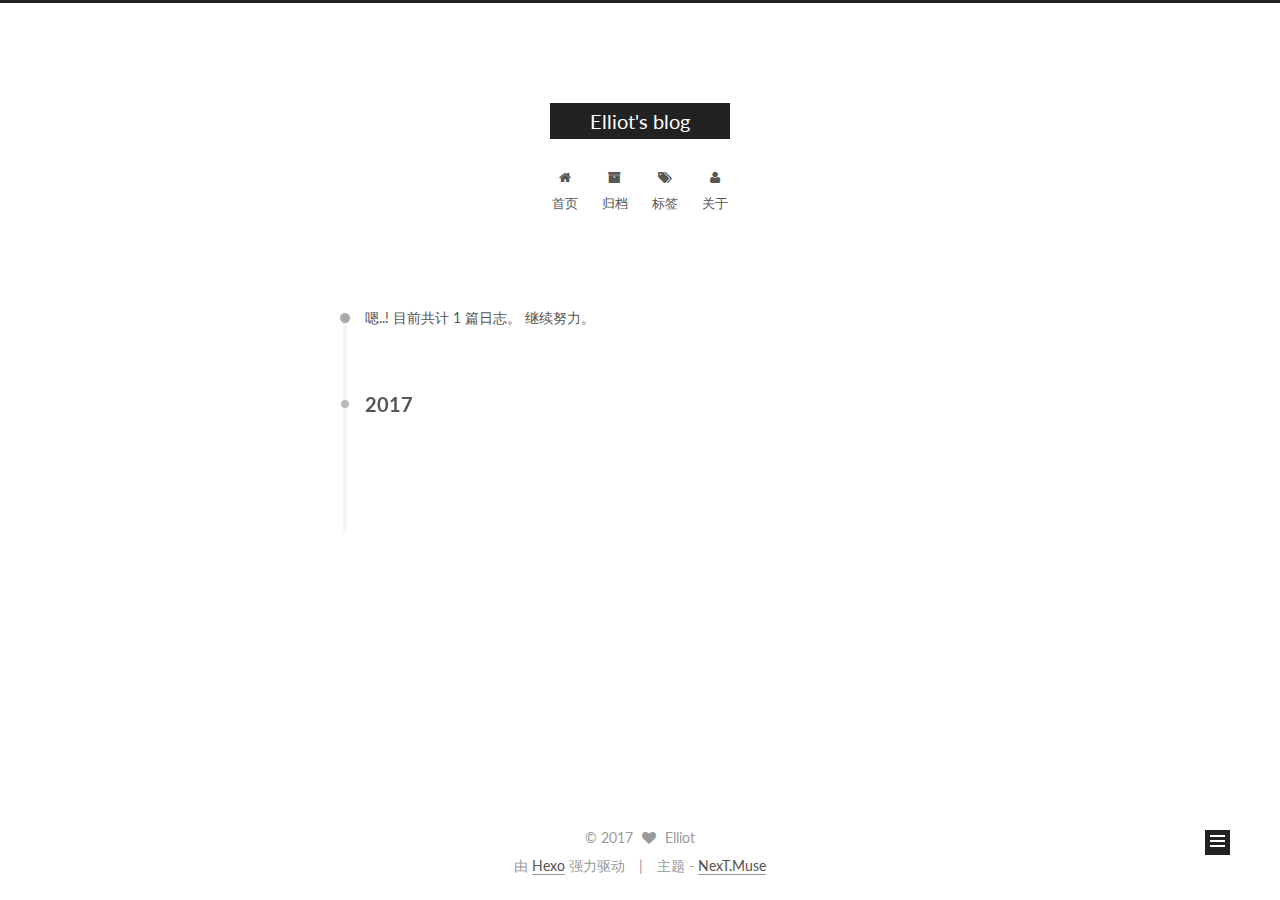
==== commit 7887f8c5: "Site updated: 2017-01-26 11:47:24" ====
--- a/archives/index.html
+++ b/archives/index.html
@@ -73,6 +73,10 @@
 
 
 
+  
+
+
+  <link rel="alternate" href="/atom.xml" title="Elliot's blog" type="application/atom+xml" />
 
 
 
@@ -85,11 +89,11 @@
 
 
 <meta property="og:type" content="website">
-<meta property="og:title" content="Hexo">
+<meta property="og:title" content="Elliot's blog">
 <meta property="og:url" content="http://yoursite.com/archives/index.html">
-<meta property="og:site_name" content="Hexo">
+<meta property="og:site_name" content="Elliot's blog">
 <meta name="twitter:card" content="summary">
-<meta name="twitter:title" content="Hexo">
+<meta name="twitter:title" content="Elliot's blog">
 
 
 
@@ -98,7 +102,7 @@
   var CONFIG = {
     root: '/',
     scheme: 'Muse',
-    sidebar: {"position":"left","display":"post"},
+    sidebar: {"position":"left","display":"hide"},
     fancybox: true,
     motion: true,
     duoshuo: {
@@ -123,7 +127,7 @@
 
 
 
-  <title> 归档 | Hexo </title>
+  <title> 归档 | Elliot's blog </title>
 </head>
 
 <body itemscope itemtype="http://schema.org/WebPage" lang="zh-Hans">
@@ -154,7 +158,7 @@
   <div class="custom-logo-site-title">
     <a href="/"  class="brand" rel="start">
       <span class="logo-line-before"><i></i></span>
-      <span class="site-title">Hexo</span>
+      <span class="site-title">Elliot's blog</span>
       <span class="logo-line-after"><i></i></span>
     </a>
   </div>
@@ -204,6 +208,16 @@
               <i class="menu-item-icon fa fa-fw fa-tags"></i> <br />
             
             标签
+          </a>
+        </li>
+      
+        
+        <li class="menu-item menu-item-about">
+          <a href="/about" rel="section">
+            
+              <i class="menu-item-icon fa fa-fw fa-user"></i> <br />
+            
+            关于
           </a>
         </li>
       
@@ -339,8 +353,53 @@
         </nav>
 
         
+          <div class="feed-link motion-element">
+            <a href="/atom.xml" rel="alternate">
+              <i class="fa fa-rss"></i>
+              RSS
+            </a>
+          </div>
+        
 
         <div class="links-of-author motion-element">
+          
+            
+              <span class="links-of-author-item">
+                <a href="https://github.com/elliotchern" target="_blank" title="github">
+                  
+                    <i class="fa fa-fw fa-globe"></i>
+                  
+                  github
+                </a>
+              </span>
+            
+              <span class="links-of-author-item">
+                <a href="https://twitter.com/elliotchern" target="_blank" title="twitter">
+                  
+                    <i class="fa fa-fw fa-globe"></i>
+                  
+                  twitter
+                </a>
+              </span>
+            
+              <span class="links-of-author-item">
+                <a href="https://instagram.com/elliotchern" target="_blank" title="instagram">
+                  
+                    <i class="fa fa-fw fa-globe"></i>
+                  
+                  instagram
+                </a>
+              </span>
+            
+              <span class="links-of-author-item">
+                <a href="http://www.zhihu.com/people/elliot-75-33" target="_blank" title="zhihu">
+                  
+                    <i class="fa fa-fw fa-globe"></i>
+                  
+                  zhihu
+                </a>
+              </span>
+            
           
         </div>
 
@@ -500,6 +559,28 @@
   
 
   
+  
+    <script type="text/x-mathjax-config">
+      MathJax.Hub.Config({
+        tex2jax: {
+          inlineMath: [ ['$','$'], ["\\(","\\)"]  ],
+          processEscapes: true,
+          skipTags: ['script', 'noscript', 'style', 'textarea', 'pre', 'code']
+        }
+      });
+    </script>
+
+    <script type="text/x-mathjax-config">
+      MathJax.Hub.Queue(function() {
+        var all = MathJax.Hub.getAllJax(), i;
+        for (i=0; i < all.length; i += 1) {
+          all[i].SourceElement().parentNode.className += ' has-jax';
+        }
+      });
+    </script>
+    <script type="text/javascript" src="//cdn.mathjax.org/mathjax/latest/MathJax.js?config=TeX-AMS-MML_HTMLorMML"></script>
+  
+
 
   
 
--- a/css/main.css
+++ b/css/main.css
@@ -1685,7 +1685,7 @@
   width: 4px;
   height: 4px;
   border-radius: 50%;
-  background: #22cbff;
+  background: #2e3944;
 }
 .links-of-blogroll {
   font-size: 13px;
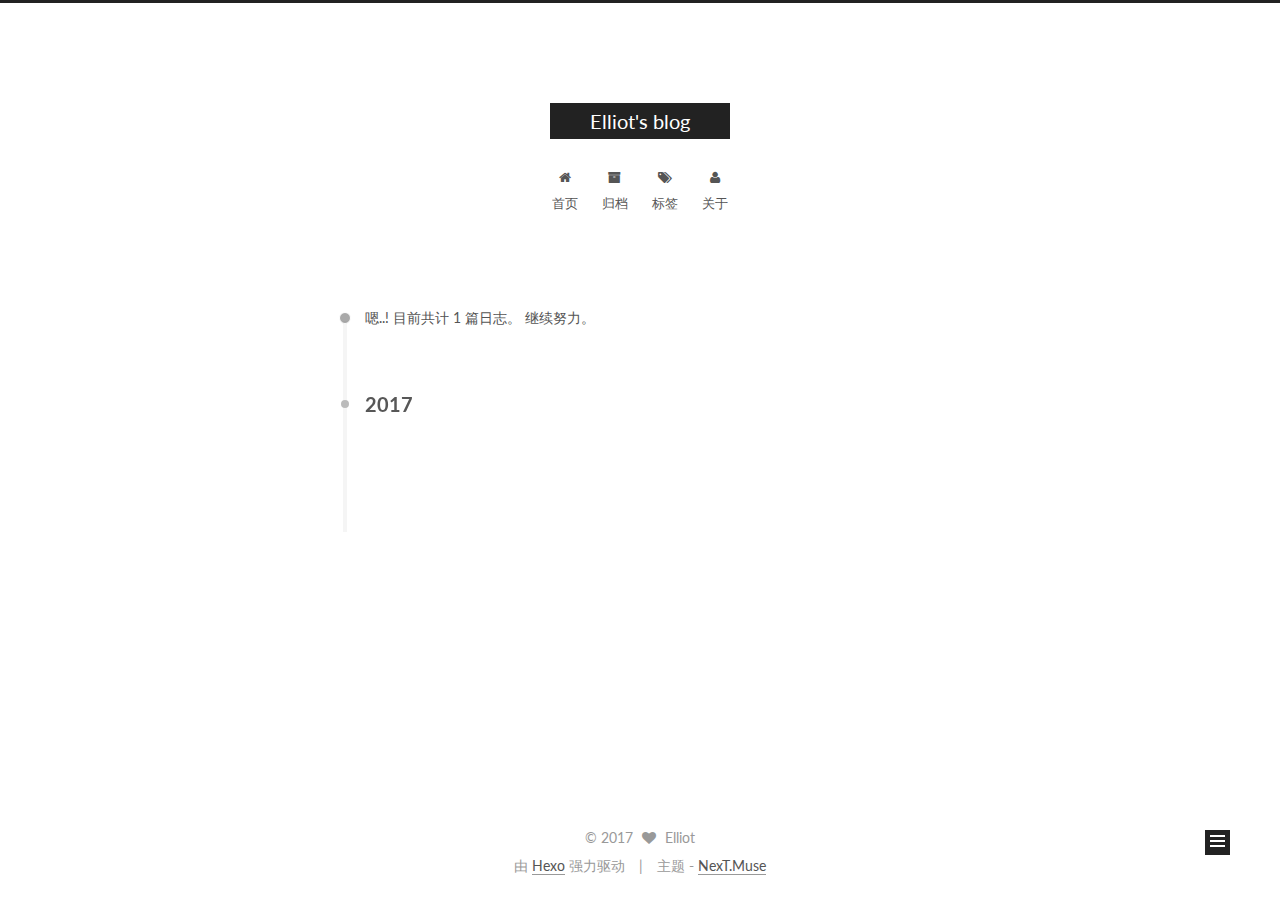
==== commit 8e19acb5: "Site updated: 2017-01-26 12:07:10" ====
--- a/archives/index.html
+++ b/archives/index.html
@@ -72,8 +72,6 @@
 
 
 
-
-  
 
 
   <link rel="alternate" href="/atom.xml" title="Elliot's blog" type="application/atom+xml" />
@@ -135,6 +133,15 @@
   
 
 
+<script>
+  (function(i,s,o,g,r,a,m){i['GoogleAnalyticsObject']=r;i[r]=i[r]||function(){
+            (i[r].q=i[r].q||[]).push(arguments)},i[r].l=1*new Date();a=s.createElement(o),
+          m=s.getElementsByTagName(o)[0];a.async=1;a.src=g;m.parentNode.insertBefore(a,m)
+  })(window,document,'script','//www.google-analytics.com/analytics.js','ga');
+  ga('create', 'UA-90945416-1', 'auto');
+  ga('send', 'pageview');
+</script>
+
 
 
 
--- a/css/main.css
+++ b/css/main.css
@@ -1685,7 +1685,7 @@
   width: 4px;
   height: 4px;
   border-radius: 50%;
-  background: #2e3944;
+  background: #40e83e;
 }
 .links-of-blogroll {
   font-size: 13px;
